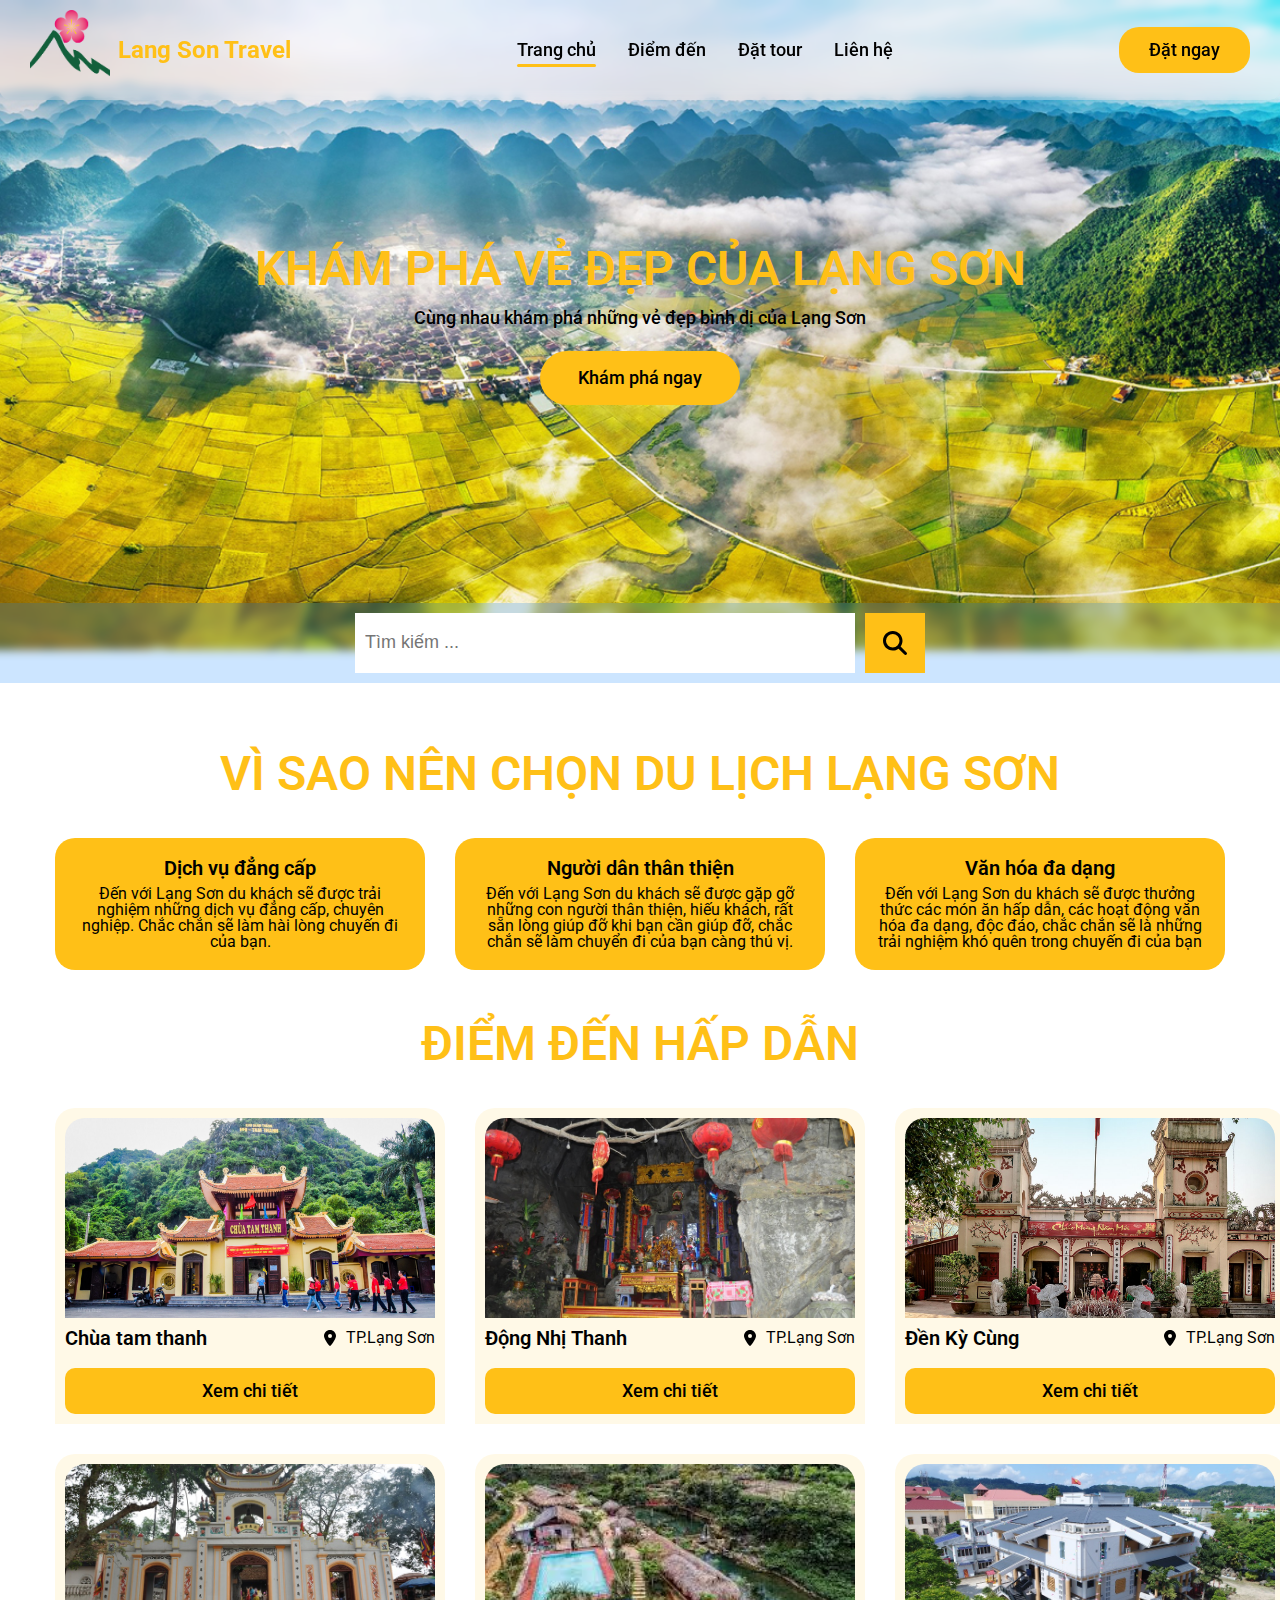
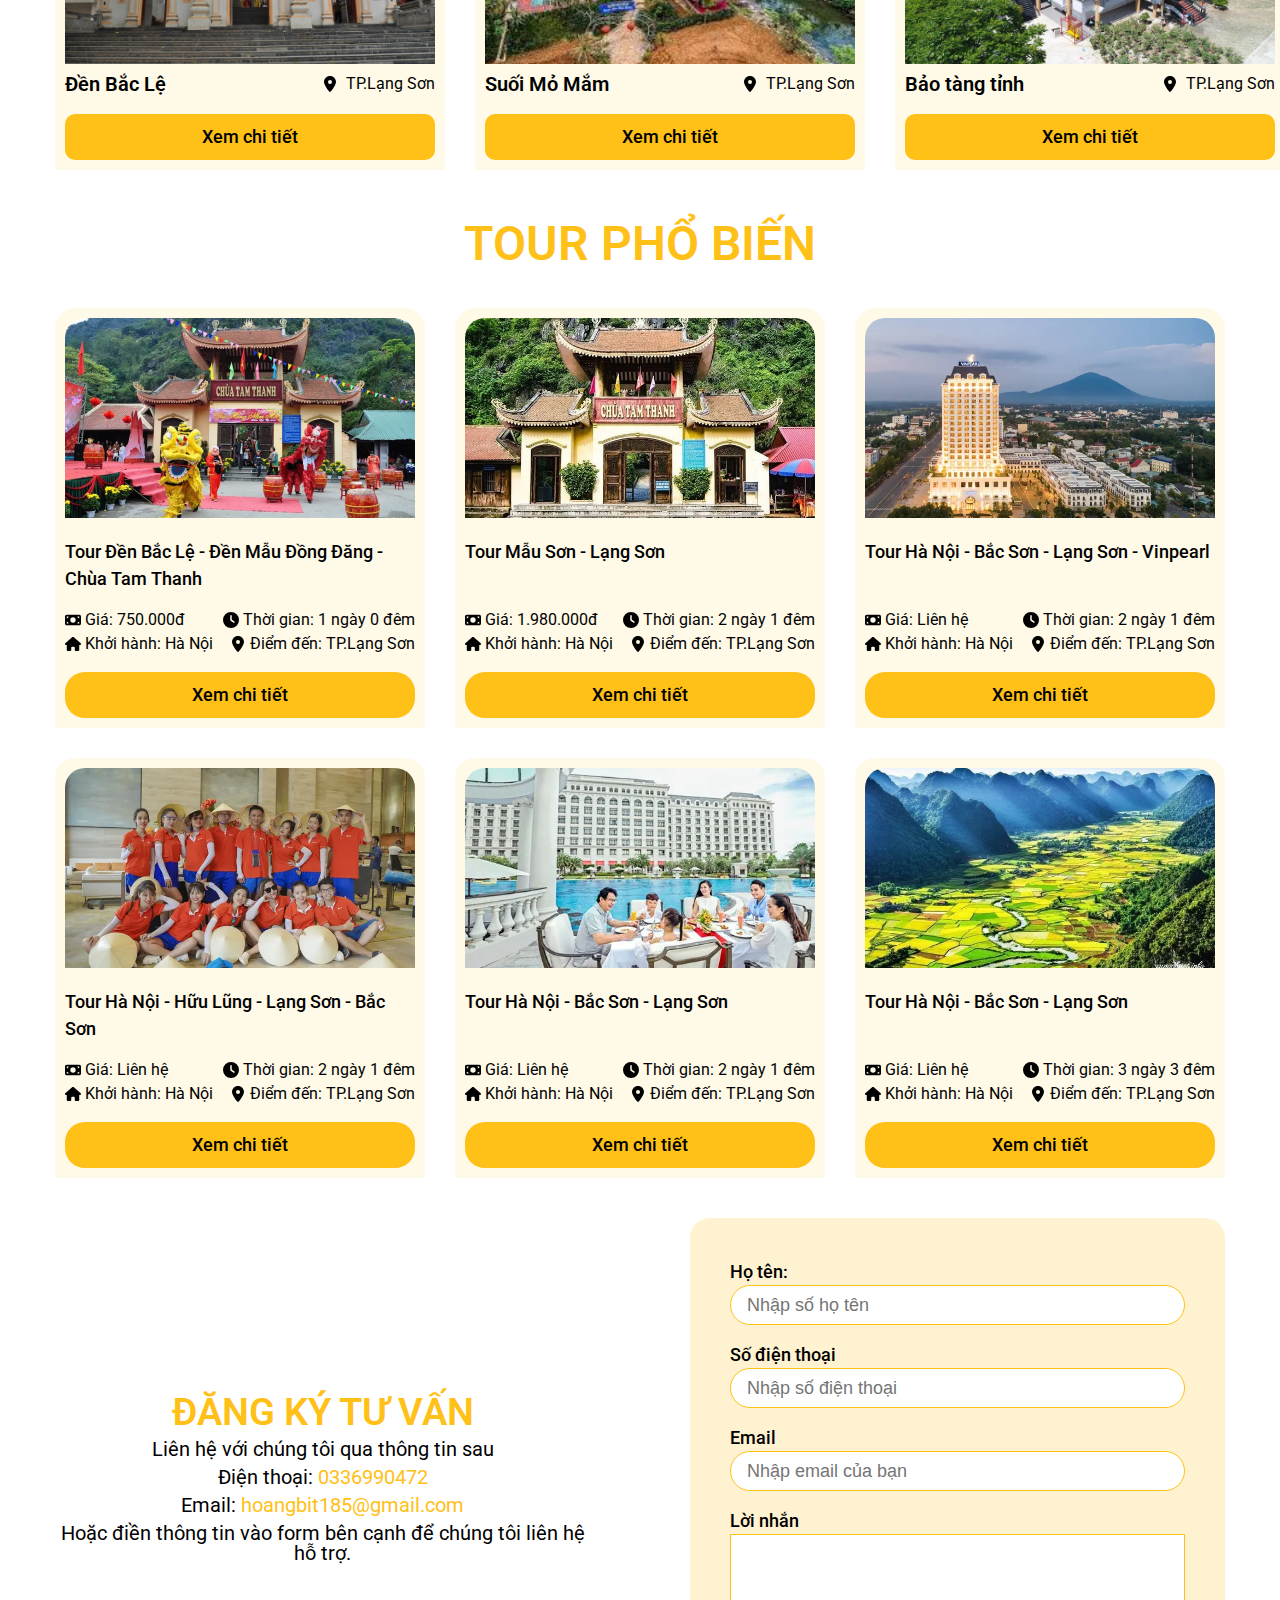
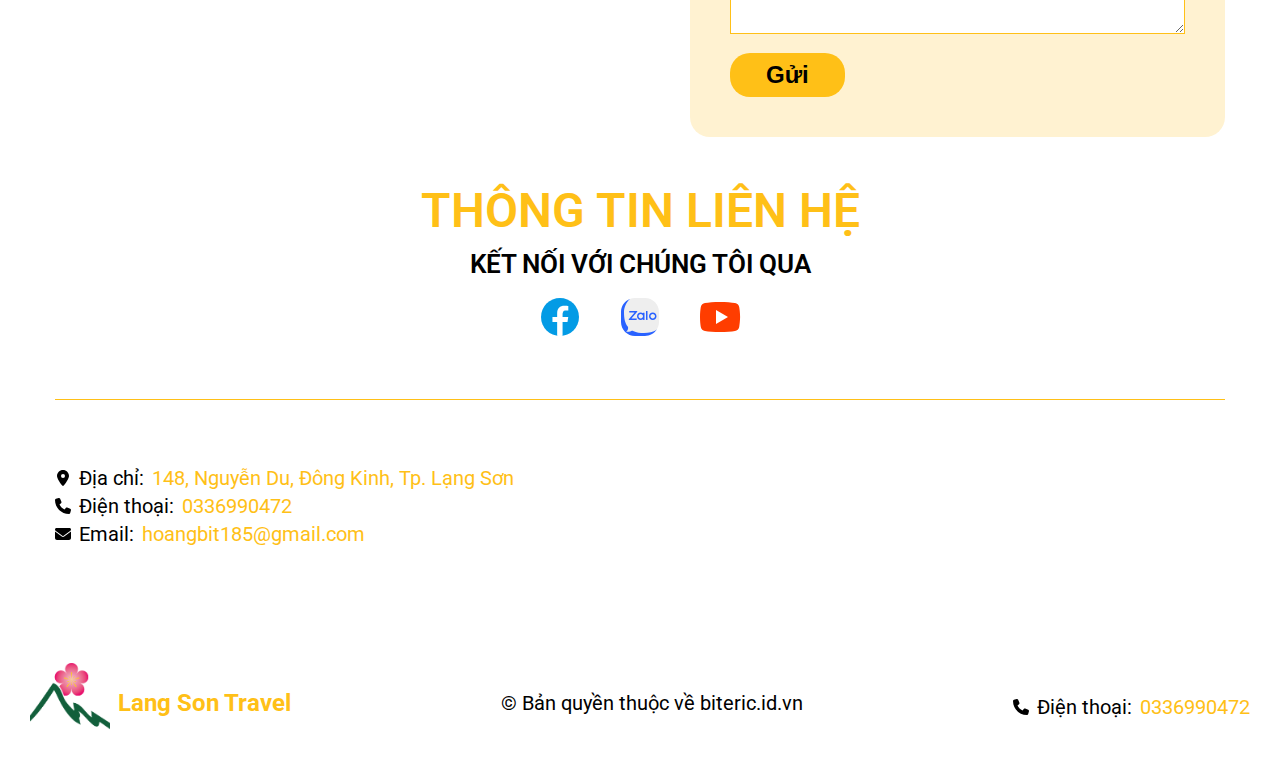
==== index.html @ 43f2252f "xong trang chu" ====
<!DOCTYPE html>
<html lang="en">
    <head>
        <meta charset="UTF-8" />
        <meta name="viewport" content="width=device-width, initial-scale=1.0" />
        <title>Lạng Sơn Travel</title>
        <!-- Fonts -->
        <link rel="preconnect" href="https://fonts.googleapis.com" />
        <link rel="preconnect" href="https://fonts.gstatic.com" crossorigin />
        <link
            href="https://fonts.googleapis.com/css2?family=Roboto:ital,wght@0,100..900;1,100..900&display=swap"
            rel="stylesheet"
        />
        <!-- Font Awesome -->
        <link
            rel="stylesheet"
            href="https://cdnjs.cloudflare.com/ajax/libs/font-awesome/6.7.2/css/all.min.css"
            integrity="sha512-Evv84Mr4kqVGRNSgIGL/F/aIDqQb7xQ2vcrdIwxfjThSH8CSR7PBEakCr51Ck+w+/U6swU2Im1vVX0SVk9ABhg=="
            crossorigin="anonymous"
            referrerpolicy="no-referrer"
        />
        <!-- CSS -->
        <link rel="stylesheet" href="./assets/css/reset.css" />
        <link rel="stylesheet" href="./assets/css/style.css" />
    </head>
    <body>
        <!-- Header -->
        <header class="header">
            <div class="header__inner">
                <!-- Logo -->
                <a href="">
                    <div class="logo">
                        <div class="logo__img-wrap">
                            <img
                                src="./assets/img/logo.png"
                                alt=""
                                class="logo__img"
                            />
                        </div>
                        <h2 class="logo__title">Lang Son Travel</h2>
                    </div>
                </a>
                <!-- Navbar -->
                <nav class="navbar">
                    <ul class="navbar__list">
                        <li class="navbar__item">
                            <a
                                href="#hero"
                                class="navbar__link navbar__link--active"
                            >
                                Trang chủ
                            </a>
                        </li>
                        <li class="navbar__item">
                            <a href="#place" class="navbar__link">Điểm đến</a>
                        </li>
                        <li class="navbar__item">
                            <a href="#tour" class="navbar__link">Đặt tour</a>
                        </li>
                        <li class="navbar__item">
                            <a href="#contact" class="navbar__link">Liên hệ</a>
                        </li>
                    </ul>
                </nav>
                <!-- CTA -->
                <div class="header__cta">
                    <a href="#!" class="btn header__cta-btn">Đặt ngay</a>
                </div>
            </div>
        </header>
        <main class="main">
            <!-- Hero -->
            <section class="hero" id="hero">
                <div class="hero__content">
                    <h2 class="hero__title">Khám phá vẻ đẹp của Lạng Sơn</h2>
                    <p class="hero__desc">
                        Cùng nhau khám phá những vẻ đẹp bình dị của Lạng Sơn
                    </p>
                    <a href="#!" class="btn hero__btn">Khám phá ngay</a>
                </div>
                <div class="search__wrap">
                    <div class="search__input-wrap">
                        <input
                            type="text"
                            name=""
                            id=""
                            class="search__input"
                            placeholder="Tìm kiếm ..."
                        />
                    </div>
                    <button class="btn search__btn">
                        <img
                            src="./assets/icon/search.svg"
                            alt=""
                            class="search__btn-icon"
                        />
                    </button>
                </div>
            </section>
            <!-- Branch -->
            <section class="branch">
                <div class="container">
                    <div class="branch__inner">
                        <h2 class="branch__title">
                            Vì sao nên chọn du lịch Lạng Sơn
                        </h2>
                        <div class="branch__list">
                            <div class="branch__item">
                                <h3 class="branch__item-title">
                                    Dịch vụ đẳng cấp
                                </h3>
                                <p class="branch__item-desc">
                                    Đến với Lạng Sơn du khách sẽ được trải
                                    nghiệm những dịch vụ đẳng cấp, chuyên
                                    nghiệp. Chắc chắn sẽ làm hài lòng chuyến đi
                                    của bạn.
                                </p>
                            </div>
                            <div class="branch__item">
                                <h3 class="branch__item-title">
                                    Người dân thân thiện
                                </h3>
                                <p class="branch__item-desc">
                                    Đến với Lạng Sơn du khách sẽ được gặp gỡ
                                    những con người thân thiện, hiếu khách, rất
                                    sẵn lòng giúp đỡ khi bạn cần giúp đỡ, chắc
                                    chắn sẽ làm chuyển đi của bạn càng thú vị.
                                </p>
                            </div>
                            <div class="branch__item">
                                <h3 class="branch__item-title">
                                    Văn hóa đa dạng
                                </h3>
                                <p class="branch__item-desc">
                                    Đến với Lạng Sơn du khách sẽ được thưởng
                                    thức các món ăn hấp dẫn, các hoạt động văn
                                    hóa đa dạng, độc đáo, chắc chắn sẽ là những
                                    trải nghiệm khó quên trong chuyến đi của bạn
                                </p>
                            </div>
                        </div>
                    </div>
                </div>
            </section>
            <!-- Place -->
            <div class="place" id="place">
                <div class="container">
                    <div class="place__inner">
                        <h2 class="place__title">Điểm đến hấp dẫn</h2>
                        <div class="place__list">
                            <!-- Item 1 -->
                            <div class="place__item">
                                <a href="#!">
                                    <div class="place__item-img-wrap">
                                        <img
                                            src="./assets/img/chuatamthanh.jpg"
                                            alt=""
                                            class="place__item-img"
                                        />
                                    </div>
                                </a>
                                <div class="place__item-info">
                                    <a href="#!">
                                        <h3 class="place__item-title">
                                            Chùa tam thanh
                                        </h3>
                                    </a>
                                    <p class="place__item-address">
                                        <img
                                            src="./assets/icon/location.svg"
                                            alt=""
                                            class="place__item-icon"
                                        />
                                        TP.Lạng Sơn
                                    </p>
                                </div>
                                <a href="#!" class="btn place__item-btn">
                                    Xem chi tiết
                                </a>
                            </div>
                            <!-- Item 2 -->
                            <div class="place__item">
                                <a href="#!">
                                    <div class="place__item-img-wrap">
                                        <img
                                            src="./assets/img/place-2.jpg"
                                            alt=""
                                            class="place__item-img"
                                        />
                                    </div>
                                </a>
                                <div class="place__item-info">
                                    <a href="#!">
                                        <h3 class="place__item-title">
                                            Động Nhị Thanh
                                        </h3>
                                    </a>
                                    <p class="place__item-address">
                                        <img
                                            src="./assets/icon/location.svg"
                                            alt=""
                                            class="place__item-icon"
                                        />
                                        TP.Lạng Sơn
                                    </p>
                                </div>
                                <a href="#!" class="btn place__item-btn">
                                    Xem chi tiết
                                </a>
                            </div>
                            <!-- Item 3 -->
                            <div class="place__item">
                                <a href="#!">
                                    <div class="place__item-img-wrap">
                                        <img
                                            src="./assets/img/place-3.jpg"
                                            alt=""
                                            class="place__item-img"
                                        />
                                    </div>
                                </a>
                                <div class="place__item-info">
                                    <a href="#!">
                                        <h3 class="place__item-title">
                                            Đền Kỳ Cùng
                                        </h3>
                                    </a>
                                    <p class="place__item-address">
                                        <img
                                            src="./assets/icon/location.svg"
                                            alt=""
                                            class="place__item-icon"
                                        />
                                        TP.Lạng Sơn
                                    </p>
                                </div>
                                <a href="#!" class="btn place__item-btn">
                                    Xem chi tiết
                                </a>
                            </div>
                            <!-- Item 4 -->
                            <div class="place__item">
                                <a href="#!">
                                    <div class="place__item-img-wrap">
                                        <img
                                            src="./assets/img/place-4.jpg"
                                            alt=""
                                            class="place__item-img"
                                        />
                                    </div>
                                </a>
                                <div class="place__item-info">
                                    <a href="#!">
                                        <h3 class="place__item-title">
                                            Đền Bắc Lệ
                                        </h3>
                                    </a>
                                    <p class="place__item-address">
                                        <img
                                            src="./assets/icon/location.svg"
                                            alt=""
                                            class="place__item-icon"
                                        />
                                        TP.Lạng Sơn
                                    </p>
                                </div>
                                <a href="#!" class="btn place__item-btn">
                                    Xem chi tiết
                                </a>
                            </div>
                            <!-- Item 5 -->
                            <div class="place__item">
                                <a href="#!">
                                    <div class="place__item-img-wrap">
                                        <img
                                            src="./assets/img/place-5.jpg"
                                            alt=""
                                            class="place__item-img"
                                        />
                                    </div>
                                </a>
                                <div class="place__item-info">
                                    <a href="#!">
                                        <h3 class="place__item-title">
                                            Suối Mỏ Mắm
                                        </h3>
                                    </a>
                                    <p class="place__item-address">
                                        <img
                                            src="./assets/icon/location.svg"
                                            alt=""
                                            class="place__item-icon"
                                        />
                                        TP.Lạng Sơn
                                    </p>
                                </div>
                                <a href="#!" class="btn place__item-btn">
                                    Xem chi tiết
                                </a>
                            </div>
                            <!-- Item 6 -->
                            <div class="place__item">
                                <a href="#!">
                                    <div class="place__item-img-wrap">
                                        <img
                                            src="./assets/img/place-6.jpg"
                                            alt=""
                                            class="place__item-img"
                                        />
                                    </div>
                                </a>
                                <div class="place__item-info">
                                    <a href="#!">
                                        <h3 class="place__item-title">
                                            Bảo tàng tỉnh
                                        </h3>
                                    </a>
                                    <p class="place__item-address">
                                        <img
                                            src="./assets/icon/location.svg"
                                            alt=""
                                            class="place__item-icon"
                                        />
                                        TP.Lạng Sơn
                                    </p>
                                </div>
                                <a href="#!" class="btn place__item-btn">
                                    Xem chi tiết
                                </a>
                            </div>
                        </div>
                    </div>
                </div>
            </div>
            <!-- Tour -->
            <div class="tour" id="tour">
                <div class="container">
                    <div class="tour__inner">
                        <h2 class="tour__title">Tour phổ biến</h2>
                        <div class="tour__list">
                            <!-- Item 1 -->
                            <div class="tour__item">
                                <a href="#!">
                                    <div class="tour__item-img-wrap">
                                        <img
                                            src="./assets/img/tour-1.webp"
                                            alt=""
                                            class="tour__item-img"
                                        />
                                        <a href="#!" class="tour__item-cta">
                                            Đặt tour
                                        </a>
                                    </div>
                                </a>
                                <a href="#!">
                                    <h3 class="tour__item-name">
                                        Tour Đền Bắc Lệ - Đền Mẫu Đồng Đăng -
                                        Chùa Tam Thanh
                                    </h3>
                                </a>
                                <div class="tour__item-info">
                                    <div class="tour__item-row">
                                        <p class="tour__item-data">
                                            <img
                                                src="./assets/icon/money.svg"
                                                alt=""
                                                class="tour__item-icon"
                                            />
                                            Giá: 750.000đ
                                        </p>
                                        <p class="tour__item-data">
                                            <img
                                                src="./assets/icon/time.svg"
                                                alt=""
                                                class="tour__item-icon"
                                            />
                                            Thời gian: 1 ngày 0 đêm
                                        </p>
                                    </div>
                                    <div class="tour__item-row">
                                        <p class="tour__item-data">
                                            <img
                                                src="./assets/icon/home.svg"
                                                alt=""
                                                class="tour__item-icon"
                                            />
                                            Khởi hành: Hà Nội
                                        </p>
                                        <p class="tour__item-data">
                                            <img
                                                src="./assets/icon/location.svg"
                                                alt=""
                                                class="tour__item-icon"
                                            />
                                            Điểm đến: TP.Lạng Sơn
                                        </p>
                                    </div>
                                </div>
                                <a href="#!" class="btn tour__item-btn">
                                    Xem chi tiết
                                </a>
                            </div>
                            <!-- Item 2 -->
                            <div class="tour__item">
                                <a href="#!">
                                    <div class="tour__item-img-wrap">
                                        <img
                                            src="./assets/img/tour-2.webp"
                                            alt=""
                                            class="tour__item-img"
                                        />
                                        <a href="#!" class="tour__item-cta">
                                            Đặt tour
                                        </a>
                                    </div>
                                </a>
                                <a href="#!">
                                    <h3 class="tour__item-name">
                                        Tour Mẫu Sơn - Lạng Sơn
                                    </h3>
                                </a>
                                <div class="tour__item-info">
                                    <div class="tour__item-row">
                                        <p class="tour__item-data">
                                            <img
                                                src="./assets/icon/money.svg"
                                                alt=""
                                                class="tour__item-icon"
                                            />
                                            Giá: 1.980.000đ
                                        </p>
                                        <p class="tour__item-data">
                                            <img
                                                src="./assets/icon/time.svg"
                                                alt=""
                                                class="tour__item-icon"
                                            />
                                            Thời gian: 2 ngày 1 đêm
                                        </p>
                                    </div>
                                    <div class="tour__item-row">
                                        <p class="tour__item-data">
                                            <img
                                                src="./assets/icon/home.svg"
                                                alt=""
                                                class="tour__item-icon"
                                            />
                                            Khởi hành: Hà Nội
                                        </p>
                                        <p class="tour__item-data">
                                            <img
                                                src="./assets/icon/location.svg"
                                                alt=""
                                                class="tour__item-icon"
                                            />
                                            Điểm đến: TP.Lạng Sơn
                                        </p>
                                    </div>
                                </div>
                                <a href="#!" class="btn tour__item-btn">
                                    Xem chi tiết
                                </a>
                            </div>
                            <!-- Item 3 -->
                            <div class="tour__item">
                                <a href="#!">
                                    <div class="tour__item-img-wrap">
                                        <img
                                            src="./assets/img/tour-3.webp"
                                            alt=""
                                            class="tour__item-img"
                                        />
                                        <a href="#!" class="tour__item-cta">
                                            Đặt tour
                                        </a>
                                    </div>
                                </a>
                                <a href="#!">
                                    <h3 class="tour__item-name">
                                        Tour Hà Nội - Bắc Sơn - Lạng Sơn -
                                        Vinpearl
                                    </h3>
                                </a>
                                <div class="tour__item-info">
                                    <div class="tour__item-row">
                                        <p class="tour__item-data">
                                            <img
                                                src="./assets/icon/money.svg"
                                                alt=""
                                                class="tour__item-icon"
                                            />
                                            Giá: Liên hệ
                                        </p>
                                        <p class="tour__item-data">
                                            <img
                                                src="./assets/icon/time.svg"
                                                alt=""
                                                class="tour__item-icon"
                                            />
                                            Thời gian: 2 ngày 1 đêm
                                        </p>
                                    </div>
                                    <div class="tour__item-row">
                                        <p class="tour__item-data">
                                            <img
                                                src="./assets/icon/home.svg"
                                                alt=""
                                                class="tour__item-icon"
                                            />
                                            Khởi hành: Hà Nội
                                        </p>
                                        <p class="tour__item-data">
                                            <img
                                                src="./assets/icon/location.svg"
                                                alt=""
                                                class="tour__item-icon"
                                            />
                                            Điểm đến: TP.Lạng Sơn
                                        </p>
                                    </div>
                                </div>
                                <a href="#!" class="btn tour__item-btn">
                                    Xem chi tiết
                                </a>
                            </div>
                            <!-- Item 4 -->
                            <div class="tour__item">
                                <a href="#!">
                                    <div class="tour__item-img-wrap">
                                        <img
                                            src="./assets/img/tour-4.webp"
                                            alt=""
                                            class="tour__item-img"
                                        />
                                        <a href="#!" class="tour__item-cta">
                                            Đặt tour
                                        </a>
                                    </div>
                                </a>
                                <a href="#!">
                                    <h3 class="tour__item-name">
                                        Tour Hà Nội - Hữu Lũng - Lạng Sơn - Bắc
                                        Sơn
                                    </h3>
                                </a>
                                <div class="tour__item-info">
                                    <div class="tour__item-row">
                                        <p class="tour__item-data">
                                            <img
                                                src="./assets/icon/money.svg"
                                                alt=""
                                                class="tour__item-icon"
                                            />
                                            Giá: Liên hệ
                                        </p>
                                        <p class="tour__item-data">
                                            <img
                                                src="./assets/icon/time.svg"
                                                alt=""
                                                class="tour__item-icon"
                                            />
                                            Thời gian: 2 ngày 1 đêm
                                        </p>
                                    </div>
                                    <div class="tour__item-row">
                                        <p class="tour__item-data">
                                            <img
                                                src="./assets/icon/home.svg"
                                                alt=""
                                                class="tour__item-icon"
                                            />
                                            Khởi hành: Hà Nội
                                        </p>
                                        <p class="tour__item-data">
                                            <img
                                                src="./assets/icon/location.svg"
                                                alt=""
                                                class="tour__item-icon"
                                            />
                                            Điểm đến: TP.Lạng Sơn
                                        </p>
                                    </div>
                                </div>
                                <a href="#!" class="btn tour__item-btn">
                                    Xem chi tiết
                                </a>
                            </div>
                            <!-- Item 5 -->
                            <div class="tour__item">
                                <a href="#!">
                                    <div class="tour__item-img-wrap">
                                        <img
                                            src="./assets/img/tour-5.webp"
                                            alt=""
                                            class="tour__item-img"
                                        />
                                        <a href="#!" class="tour__item-cta">
                                            Đặt tour
                                        </a>
                                    </div>
                                </a>
                                <a href="#!">
                                    <h3 class="tour__item-name">
                                        Tour Hà Nội - Bắc Sơn - Lạng Sơn
                                    </h3>
                                </a>
                                <div class="tour__item-info">
                                    <div class="tour__item-row">
                                        <p class="tour__item-data">
                                            <img
                                                src="./assets/icon/money.svg"
                                                alt=""
                                                class="tour__item-icon"
                                            />
                                            Giá: Liên hệ
                                        </p>
                                        <p class="tour__item-data">
                                            <img
                                                src="./assets/icon/time.svg"
                                                alt=""
                                                class="tour__item-icon"
                                            />
                                            Thời gian: 2 ngày 1 đêm
                                        </p>
                                    </div>
                                    <div class="tour__item-row">
                                        <p class="tour__item-data">
                                            <img
                                                src="./assets/icon/home.svg"
                                                alt=""
                                                class="tour__item-icon"
                                            />
                                            Khởi hành: Hà Nội
                                        </p>
                                        <p class="tour__item-data">
                                            <img
                                                src="./assets/icon/location.svg"
                                                alt=""
                                                class="tour__item-icon"
                                            />
                                            Điểm đến: TP.Lạng Sơn
                                        </p>
                                    </div>
                                </div>
                                <a href="#!" class="btn tour__item-btn">
                                    Xem chi tiết
                                </a>
                            </div>
                            <!-- Item 6 -->
                            <div class="tour__item">
                                <a href="#!">
                                    <div class="tour__item-img-wrap">
                                        <img
                                            src="./assets/img/tour-6.webp"
                                            alt=""
                                            class="tour__item-img"
                                        />
                                        <a href="#!" class="tour__item-cta">
                                            Đặt tour
                                        </a>
                                    </div>
                                </a>
                                <a href="#!">
                                    <h3 class="tour__item-name">
                                        Tour Hà Nội - Bắc Sơn - Lạng Sơn
                                    </h3>
                                </a>
                                <div class="tour__item-info">
                                    <div class="tour__item-row">
                                        <p class="tour__item-data">
                                            <img
                                                src="./assets/icon/money.svg"
                                                alt=""
                                                class="tour__item-icon"
                                            />
                                            Giá: Liên hệ
                                        </p>
                                        <p class="tour__item-data">
                                            <img
                                                src="./assets/icon/time.svg"
                                                alt=""
                                                class="tour__item-icon"
                                            />
                                            Thời gian: 3 ngày 3 đêm
                                        </p>
                                    </div>
                                    <div class="tour__item-row">
                                        <p class="tour__item-data">
                                            <img
                                                src="./assets/icon/home.svg"
                                                alt=""
                                                class="tour__item-icon"
                                            />
                                            Khởi hành: Hà Nội
                                        </p>
                                        <p class="tour__item-data">
                                            <img
                                                src="./assets/icon/location.svg"
                                                alt=""
                                                class="tour__item-icon"
                                            />
                                            Điểm đến: TP.Lạng Sơn
                                        </p>
                                    </div>
                                </div>
                                <a href="#!" class="btn tour__item-btn"
                                    >Xem chi tiết
                                </a>
                            </div>
                        </div>
                        <div class="tour__contact">
                            <div class="tour__contact-left">
                                <h3 class="tour__contact-title">
                                    Đăng ký tư vấn
                                </h3>
                                <p class="tour__contact-desc">
                                    Liên hệ với chúng tôi qua thông tin sau
                                </p>
                                <div>
                                    <p class="tour__contact-data">
                                        Điện thoại:
                                        <a href="tel:+0336990472">0336990472</a>
                                    </p>
                                    <p class="tour__contact-data">
                                        Email:
                                        <a
                                            href="mailto:hoangbit185@gmail.com"
                                            class=""
                                        >
                                            hoangbit185@gmail.com
                                        </a>
                                    </p>
                                </div>
                                <p class="tour__contact-desc">
                                    Hoặc điền thông tin vào form bên cạnh để
                                    chúng tôi liên hệ hỗ trợ.
                                </p>
                            </div>
                            <div class="tour__contact-right">
                                <form action="" class="form">
                                    <div class="form__group">
                                        <label for="name" class="form__label">
                                            Họ tên:
                                        </label>
                                        <div class="form__input-wrap">
                                            <input
                                                type="text"
                                                name="Name"
                                                id="name"
                                                class="form__input"
                                                placeholder="Nhập số họ tên"
                                                required
                                            />
                                        </div>
                                    </div>
                                    <div class="form__group">
                                        <label for="number" class="form__label">
                                            Số điện thoại
                                        </label>
                                        <div class="form__input-wrap">
                                            <input
                                                type="text"
                                                name="Phone"
                                                id="number"
                                                class="form__input"
                                                placeholder="Nhập số điện thoại"
                                                required
                                            />
                                        </div>
                                    </div>
                                    <div class="form__group">
                                        <label for="email" class="form__label">
                                            Email
                                        </label>
                                        <div class="form__input-wrap">
                                            <input
                                                type="email"
                                                name="Email"
                                                id="email"
                                                class="form__input"
                                                placeholder="Nhập email của bạn"
                                                required
                                            />
                                        </div>
                                    </div>
                                    <div class="form__group">
                                        <label for="text" class="form__label">
                                            Lời nhắn
                                        </label>
                                        <textarea
                                            name=""
                                            id="text"
                                            class=""
                                        ></textarea>
                                    </div>
                                    <button class="form__submit">Gửi</button>
                                </form>
                            </div>
                        </div>
                    </div>
                </div>
            </div>
            <!-- Contact -->
            <section class="contact" id="contact">
                <div class="container">
                    <div class="contact__inner">
                        <h2 class="contact__title">Thông tin liên hệ</h2>
                        <div class="socials">
                            <h3 class="socials__title">
                                Kết nối với chúng tôi qua
                            </h3>
                            <div class="socials__list">
                                <a href="#!">
                                    <div class="socials__item">
                                        <img
                                            src="./assets/icon/facebook.svg"
                                            alt=""
                                        />
                                    </div>
                                </a>
                                <a href="#!">
                                    <div class="socials__item">
                                        <img
                                            src="./assets/icon/zalo.svg"
                                            alt=""
                                        />
                                    </div>
                                </a>
                                <a href="#!">
                                    <div class="socials__item">
                                        <img
                                            src="./assets/icon/ytb.svg"
                                            alt=""
                                        />
                                    </div>
                                </a>
                            </div>
                        </div>
                        <div class="contact__wrap">
                            <div class="contact__left">
                                <p class="tour__contact-data contact__desc">
                                    <img
                                        src="./assets/icon/location.svg"
                                        alt=""
                                        class="contact__icon"
                                    />
                                    Địa chỉ:
                                    <span>
                                        148, Nguyễn Du, Đông Kinh, Tp. Lạng Sơn
                                    </span>
                                </p>
                                <p class="tour__contact-data contact__desc">
                                    <img
                                        src="./assets/icon/phone.svg"
                                        alt=""
                                        class="contact__icon"
                                    />
                                    Điện thoại:
                                    <a href="tel:+0336990472">0336990472</a>
                                </p>
                                <p class="tour__contact-data contact__desc">
                                    <img
                                        src="./assets/icon/email.svg"
                                        alt=""
                                        class="contact__icon"
                                    />
                                    Email:
                                    <a
                                        href="mailto:hoangbit185@gmail.com"
                                        class=""
                                    >
                                        hoangbit185@gmail.com
                                    </a>
                                </p>
                            </div>
                            <div class="contact__right">
                                <iframe
                                    src="https://www.google.com/maps/embed?pb=!1m14!1m8!1m3!1d837.8549651933228!2d106.76043800036899!3d21.840576853558748!3m2!1i1024!2i768!4f13.1!3m3!1m2!1s0x36b54d3c119def29%3A0xe99abab1700f1a14!2zVHLGsOG7nW5nIENhbyDEkeG6s25nIFPGsCBwaOG6oW0gTOG6oW5nIFPGoW4gQ8ahIFPhu58gMg!5e1!3m2!1svi!2s!4v1740754535679!5m2!1svi!2s"
                                    width="600"
                                    height="450"
                                    style="border: 0"
                                    allowfullscreen=""
                                    loading="lazy"
                                    referrerpolicy="no-referrer-when-downgrade"
                                ></iframe>
                            </div>
                        </div>
                    </div>
                </div>
            </section>
        </main>
        <footer class="footer">
            <!-- Logo -->
            <a href="">
                <div class="logo">
                    <div class="logo__img-wrap">
                        <img
                            src="./assets/img/logo.png"
                            alt=""
                            class="logo__img"
                        />
                    </div>
                    <h2 class="logo__title">Lang Son Travel</h2>
                </div>
            </a>
            <p class="footer__desc">&copy; Bản quyền thuộc về biteric.id.vn</p>
            <p class="tour__contact-data contact__desc">
                <img
                    src="./assets/icon/phone.svg"
                    alt=""
                    class="contact__icon"
                />
                Điện thoại:
                <a href="tel:+0336990472">0336990472</a>
            </p>
        </footer>
        <!-- Modal -->
        <div class="modal" id="modal">
            <div class="modal__overlay"></div>
            <div class="modal__inner">
                <form action="" class="form">
                    <button class="modal__close">✖</button>
                    <div class="form__group">
                        <label for="name" class="form__label"> Họ tên: </label>
                        <div class="form__input-wrap">
                            <input
                                type="text"
                                name="Name"
                                id="name"
                                class="form__input"
                                placeholder="Nhập họ tên"
                                required
                            />
                        </div>
                    </div>
                    <div class="form__group">
                        <label for="email" class="form__label"> Email </label>
                        <div class="form__input-wrap">
                            <input
                                type="email"
                                name="Email"
                                id="email"
                                class="form__input"
                                placeholder="Nhập email của bạn"
                                required
                            />
                        </div>
                    </div>
                    <div class="form__group">
                        <label for="password" class="form__label">
                            Mật khẩu
                        </label>
                        <div class="form__input-wrap">
                            <input
                                type="password"
                                name="Password"
                                id="password"
                                class="form__input"
                                placeholder="Nhập mật khẩu"
                                required
                                minlength="6"
                            />
                        </div>
                    </div>
                    <div class="form__group">
                        <label for="password2" class="form__label">
                            Mật khẩu
                        </label>
                        <div class="form__input-wrap">
                            <input
                                type="password"
                                name="Password"
                                id="password2"
                                class="form__input"
                                placeholder="Nhập mật lại khẩu"
                                required
                                minlength="6"
                            />
                        </div>
                    </div>
                    <button class="form__submit modal__btn">Gửi</button>
                </form>
            </div>
        </div>
        <audio
            class="audio"
            src="./assets/audio/Về Lạng Sơn - Sèn Hoàng Mỹ Lam   Có ai về xứ Lạng cùng em không (1).m4a"
        ></audio>
        <script src="./assets/js/main.js"></script>
    </body>
</html>
---- assets/css/style.css ----
:root {
    --main-color: #ffc017;
}

* {
    margin: 0;
    padding: 0;
    box-sizing: border-box;
}

html {
    font-size: 62.5%;
    scroll-behavior: smooth;
}

body {
    font-size: 1.6rem;
    font-family: "Roboto", sans-serif;
}

.container {
    width: 1170px;
    max-width: 100%;
    margin: 0 auto;
}

.btn {
    display: flex;
    align-items: center;
    justify-content: center;
    padding: 14px 30px;
    font-size: 1.8rem;
    font-weight: 500;
    background-color: var(--main-color);
    transition: all 0.3s ease-out;
}

.btn:hover {
    opacity: 0.9;
}

.header {
    position: fixed;
    width: 100%;
    z-index: 99;
}

.header__inner {
    display: flex;
    align-items: center;
    justify-content: space-between;
    padding: 10px 30px;
    /* background-color: #007bff; */
    background: rgba(255, 255, 255, 0.1);
    backdrop-filter: blur(5px);
    border-bottom-left-radius: 10px;
    border-bottom-right-radius: 10px;
}

.logo {
    display: flex;
    gap: 8px;
    align-items: center;
}

.logo__img-wrap {
    width: 80px;
    height: 80px;
    border-radius: 50%;
}

.logo__img {
    width: 100%;
    height: 100%;
    object-fit: cover;
}

.logo__title {
    color: var(--main-color);
    font-weight: 700;
    font-size: 2.4rem;
}

.navbar__list {
    display: flex;
    align-items: center;
}

.navbar__item {
    padding: 0 16px;
}

.navbar__link {
    position: relative;
    display: flex;
    padding: 8px 0;
    font-size: 1.8rem;
    font-weight: 500;
}

.navbar__link::after,
.navbar__link--active::after {
    content: "";
    position: absolute;
    left: 0;
    bottom: 0;
    width: 0%;
    height: 3px;
    border-radius: 20px;
    background-color: var(--main-color);
    opacity: 0;
    visibility: hidden;
    transition: all 0.3s ease-in-out;
}

.navbar__link:hover::after {
    width: 100%;
    opacity: 1;
    visibility: visible;
}

.navbar__link--active::after {
    width: 100%;
    opacity: 1;
    visibility: visible;
}

.header__cta-btn {
    border-radius: 20px;
}

.hero {
    position: relative;
    width: 100%;
    height: 650px;
    background-repeat: no-repeat;
    background-size: cover;
    background-image: url("../img/banner.png");
}

.hero__content {
    position: absolute;
    top: 50%;
    left: 50%;
    transform: translate(-50%, -50%);
    text-align: center;
}

.hero__title {
    width: 780px;
    font-weight: 600;
    font-size: 4.8rem;
    color: var(--main-color);
    text-transform: uppercase;
}

.hero__desc {
    margin-top: 16px;
    font-size: 1.8rem;
    font-weight: 500;
}

.hero__btn {
    margin: 0 auto;
    padding: 18px 0;
    max-width: 200px;
    margin-top: 24px;
    border-radius: 30px;
}

.search__wrap {
    display: flex;
    gap: 10px;
    justify-content: center;
    width: 100%;
    padding: 10px 24px;
    position: absolute;
    bottom: -5%;
    left: 50%;
    transform: translateX(-50%);
    display: flex;
    /* background: rgba(255, 255, 255, 0.1); */
    /* background-color: #ffc017; */
    background-color: rgba(0, 123, 255, 0.2);
    backdrop-filter: blur(5px);
}

.search__input-wrap {
    width: 500px;
    height: 60px;
    overflow: hidden;
}

.search__input {
    padding: 20px 10px;
    width: 100%;
    height: 100%;
    outline: none;
    border: none;
    font-size: 1.8rem;
    font-weight: 500;
}

.search__btn {
    display: flex;
    align-items: center;
    justify-content: center;
    width: 60px;
    height: 60px;
    cursor: pointer;
}

.search__btn-icon {
    width: 24px;
    height: 24px;
}

.content {
    height: 500px;
}

.branch {
    margin-top: 100px;
}

.branch__title {
    color: var(--main-color);
    text-align: center;
    font-size: 4.8rem;
    font-weight: 600;
    text-transform: uppercase;
}

.branch__list {
    margin-top: 40px;
    display: flex;
    gap: 30px;
}

.branch__item {
    width: 100%;
    padding: 20px;
    text-align: center;
    border-radius: 20px;
    overflow: hidden;
    background-color: var(--main-color);
    transition: all 0.3s ease-in-out;
}

.branch__item:hover {
    transform: translateY(-5px);
    box-shadow: 0 5px 20px rgba(0, 0, 0, 0.2);
}

.branch__item-title {
    font-size: 2rem;
    font-weight: 600;
}

.branch__item-desc {
    margin-top: 8px;
}

.place {
    margin-top: 50px;
}

.place__title {
    color: var(--main-color);
    text-align: center;
    font-size: 4.8rem;
    font-weight: 600;
    text-transform: uppercase;
}

.place__list {
    margin-top: 40px;
    display: grid;
    gap: 30px;
    grid-template-columns: repeat(3, 1fr);
}

.place__item {
    padding: 10px;
    border-top-left-radius: 20px;
    border-top-right-radius: 20px;
    transition: all 0.3s ease-in-out;
    background-color: rgba(255, 192, 23, 0.1);
}

.place__item:hover {
    box-shadow: 5px 5px 20px rgba(0, 0, 0, 0.2);
}

.place__item-img-wrap {
    border-top-left-radius: 20px;
    border-top-right-radius: 20px;
    overflow: hidden;
    width: 370px;
    height: 200px;
}

.place__item-img {
    width: 100%;
    height: 100%;
    object-fit: cover;
    transition: all 0.3s ease-in-out;
}

.place__item-img:hover {
    transform: scale(1.1);
}

.place__item-info {
    margin-top: 10px;
    display: flex;
    align-items: center;
    justify-content: space-between;
}

.place__item-title {
    font-size: 2rem;
    font-weight: 600;
}

.place__item-address {
    display: flex;
    gap: 8px;
    align-items: center;
}

.place__item-icon {
    width: 16px;
    height: 16px;
    color: var(--main-color);
}

.place__item-btn {
    border-radius: 10px;
    margin-top: 20px;
}
/* Tour */
.tour {
    margin-top: 50px;
}

.tour__title {
    color: var(--main-color);
    text-align: center;
    font-size: 4.8rem;
    font-weight: 600;
    text-transform: uppercase;
}

.tour__list {
    margin-top: 40px;
    display: grid;
    gap: 30px;
    grid-template-columns: repeat(3, 1fr);
}

.tour__item {
    padding: 10px;
    width: 370px;
    border-top-left-radius: 20px;
    border-top-right-radius: 20px;
    transition: all 0.3s ease-in-out;
    background-color: rgba(255, 192, 23, 0.1);
}

.tour__item:hover {
    box-shadow: 5px 5px 20px rgba(0, 0, 0, 0.2);
}

.tour__item:hover .tour__item-name {
    color: #ffc017;
}

.tour__item-img-wrap {
    position: relative;
    border-top-left-radius: 20px;
    border-top-right-radius: 20px;
    overflow: hidden;
    height: 200px;
}

.tour__item-cta {
    padding: 20px;
    position: absolute;
    top: 50%;
    left: 50%;
    cursor: pointer;
    font-weight: 600;
    font-size: 1.8rem;
    opacity: 0;
    visibility: hidden;
    transition: all 0.3s ease-in-out;
    transform: translate(-50%, -50%);
    background-color: var(--main-color);
}

.tour__item-img-wrap:hover .tour__item-cta {
    opacity: 1;
    visibility: visible;
}

.tour__item-img {
    width: 100%;
    height: 100%;
    object-fit: cover;
}

.tour__item-name {
    margin-top: 20px;
    height: 54px;
    display: -webkit-box;
    -webkit-line-clamp: 2;
    -webkit-box-orient: vertical;
    overflow: hidden;
    line-height: 150%;
    font-size: 1.8rem;
    font-weight: 500;
    transition: all 0.3s ease-in-out;
}

.tour__item-info {
    margin-top: 20px;
}

.tour__item-row {
    display: flex;
    align-items: center;
    justify-content: space-between;
}

.tour__item-row + .tour__item-row {
    margin-top: 8px;
}

.tour__item-data {
    display: flex;
    gap: 4px;
    align-items: center;
}

.tour__item-icon {
    width: 16px;
    height: 16px;
}

.tour__item-btn {
    border-radius: 20px;
    margin-top: 20px;
}

.tour__contact {
    margin-top: 40px;
    display: flex;
    gap: 100px;
}

.tour__contact-left {
    flex: 1;
    text-align: center;
    display: flex;
    flex-direction: column;
    justify-content: center;
}

.tour__contact-title {
    color: var(--main-color);
    text-align: center;
    font-size: 3.8rem;
    font-weight: 600;
    text-transform: uppercase;
}

.tour__contact-desc,
.tour__contact-data {
    margin-top: 8px;
    font-size: 2rem;
}

.tour__contact-data a {
    color: var(--main-color);
}

.tour__contact-right {
    flex: 1;
}

/* Form */
.form {
    padding: 40px;
    border-radius: 20px;
    background-color: rgba(255, 192, 23, 0.2);
}

.form__group + .form__group {
    margin-top: 16px;
}

.form__label {
    display: block;
    font-size: 1.8rem;
    font-weight: 500;
    line-height: 150%;
}

.form__input-wrap {
    width: 100%;
    height: 40px;
    overflow: hidden;
    padding: 0 16px;
    border-radius: 30px;
    background-color: #fff;
    border: 1px solid var(--main-color);
}

.form__input {
    width: 100%;
    height: 100%;
    outline: none;
    border: none;
    font-weight: 500;
    font-size: 1.8rem;
}

.form__group textarea {
    padding: 8px;
    width: 100%;
    min-height: 100px;
    outline: none;
    font-size: 1.8rem;
    border: 1px solid var(--main-color);
}

.form__submit {
    margin-top: 16px;
    padding: 8px 36px;
    border-radius: 20px;
    font-size: 2.4rem;
    font-weight: 600;
    cursor: pointer;
    background-color: var(--main-color);
}

.tour__contact-data span {
    color: var(--main-color);
}

/* Contact */
.contact {
    margin-top: 50px;
}

.contact__title {
    color: var(--main-color);
    text-align: center;
    font-size: 4.8rem;
    font-weight: 600;
    text-transform: uppercase;
}

.contact__desc {
    display: flex;
    gap: 8px;
    align-items: center;
}

.contact__icon {
    width: 16px;
    height: 16px;
}

.socials__title {
    margin-top: 16px;
    text-align: center;
    font-size: 2.6rem;
    font-weight: 600;
    text-transform: uppercase;
}

.socials__list {
    margin-top: 8px;
    display: flex;
    gap: 16px;
    justify-content: center;
    padding-bottom: 50px;
    border-bottom: 1px solid var(--main-color);
}

.socials__item {
    width: 64px;
    height: 64px;
    display: flex;
    align-items: center;
    justify-content: center;
    border-radius: 8px;
    transition: all 0.3s linear;
}

.socials__item:hover {
    background-color: var(--main-color);
}

.contact__wrap {
    margin-top: 40px;
    display: flex;
    gap: 100px;
}

.contact__left {
    padding-top: 20px;
}

.contact__right {
    flex: 1;
}

.contact__right iframe {
    width: 100%;
    height: 200px;
}

/* Footer */
.footer {
    padding: 20px 30px;
    display: flex;
    align-items: center;
    justify-content: space-between;
}

.footer__desc {
    font-size: 2rem;
}

/* Modal */
.modal {
    position: fixed;
    inset: 0;
    opacity: 0;
    visibility: hidden;
    transition: all 0.3s ease-in-out;
}

.modal.show {
    opacity: 1;
    visibility: visible;
}

.modal__inner {
    position: absolute;
    top: 50%;
    left: 50%;
    transform: translate(-50%, -50%);
}

.modal__inner .form {
    margin-top: 50px;
    position: relative;
    background-color: rgba(255, 192, 23, 0.6);
}

.modal__close {
    position: absolute;
    top: 12px;
    right: 40px;
    width: 34px;
    height: 34px;
    font-size: 2rem;
    border-radius: 50%;
    cursor: pointer;
}

.modal__overlay {
    position: fixed;
    inset: 0;
    background-color: rgba(0, 0, 0, 0.1);
    display: none;
}

.modal__inner {
    position: absolute;
    top: 50%;
    left: 50%;
    transform: translate(-50%, -50%);
    z-index: 1;
}

.modal__btn {
    background-color: #d4ff17;
}
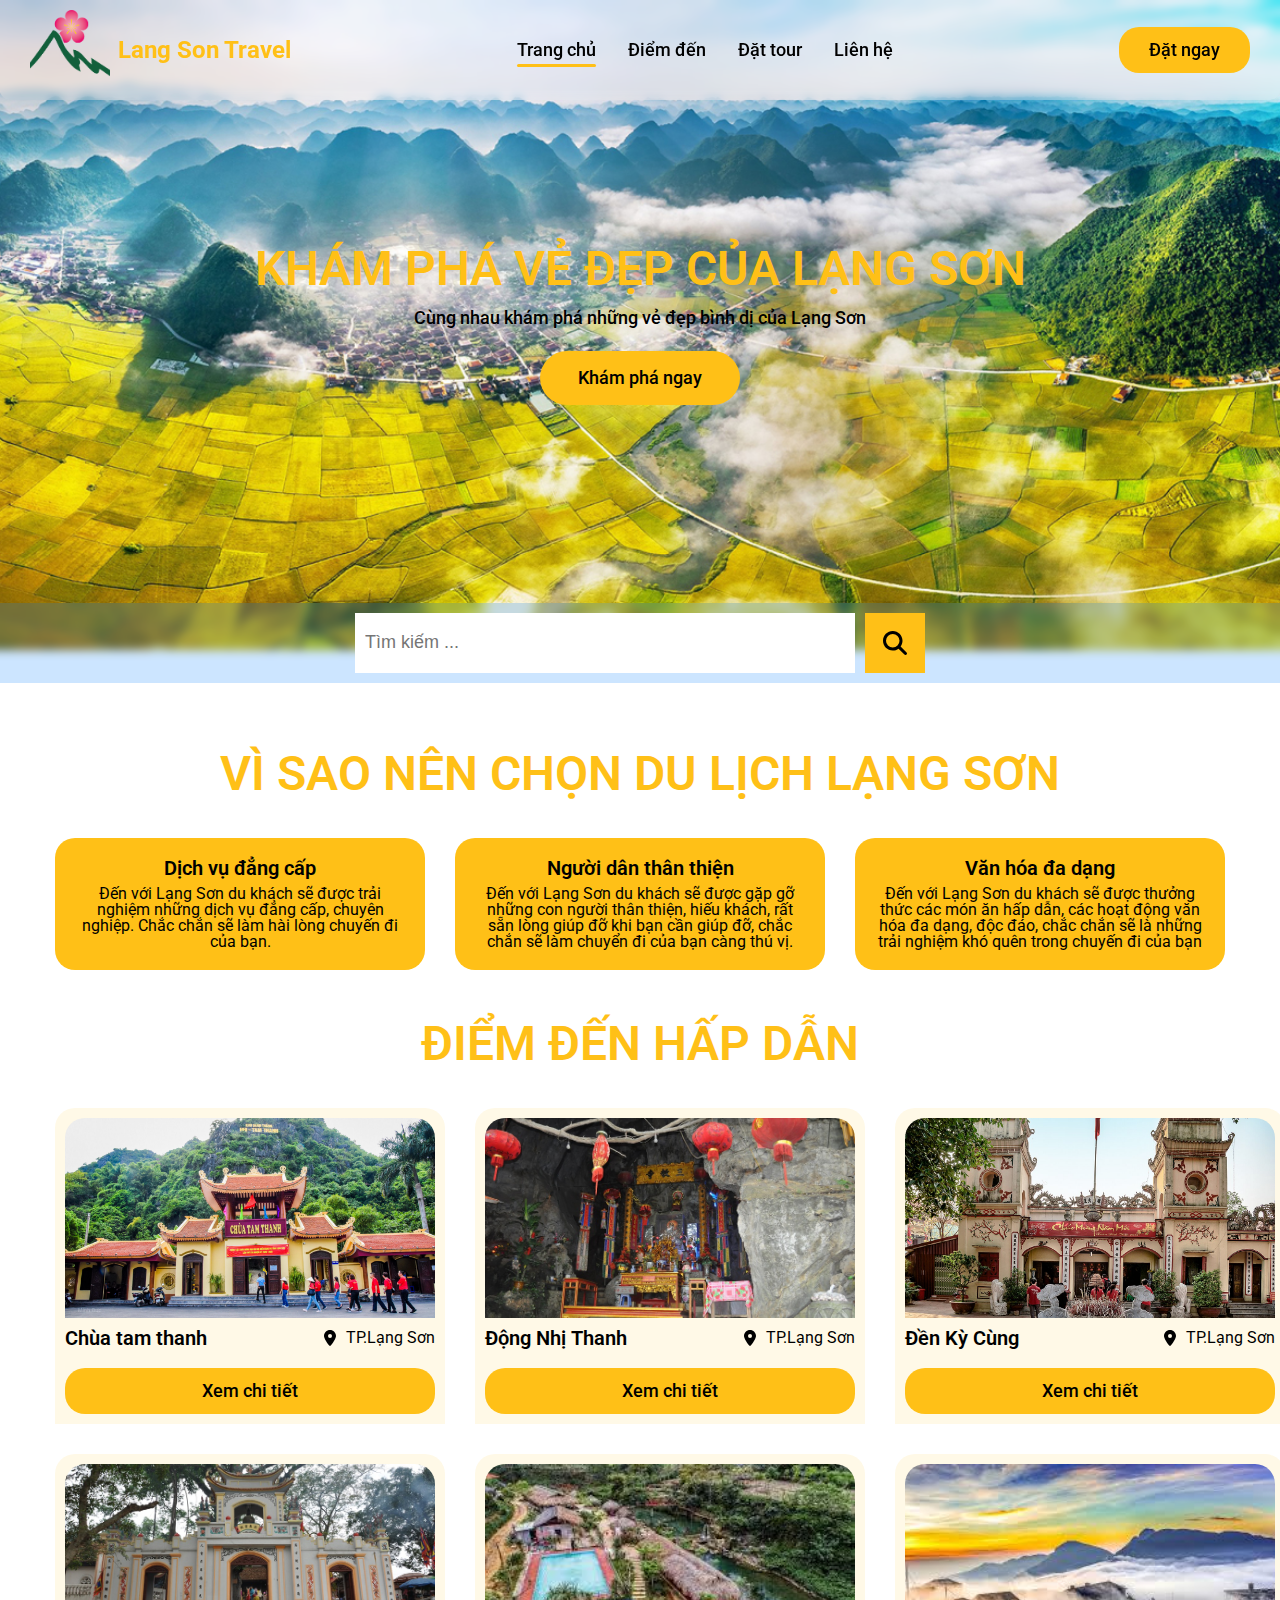
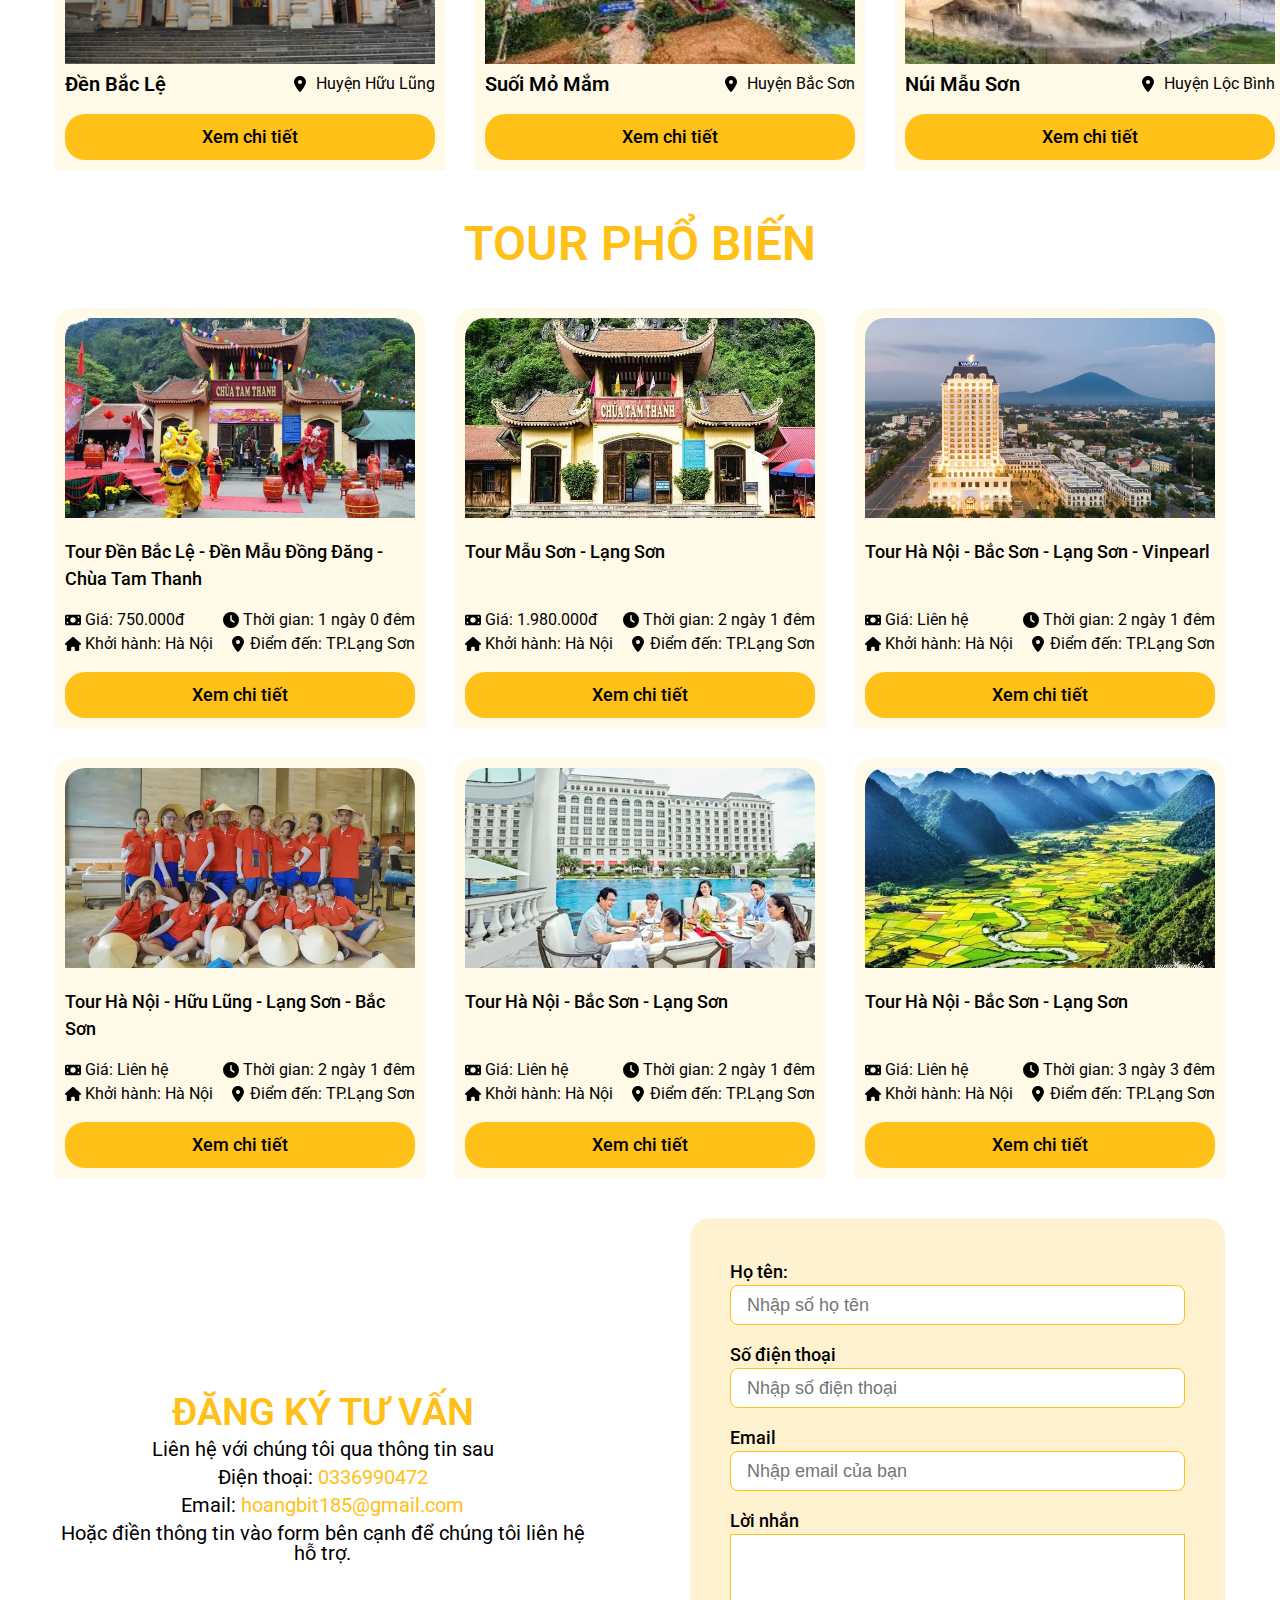
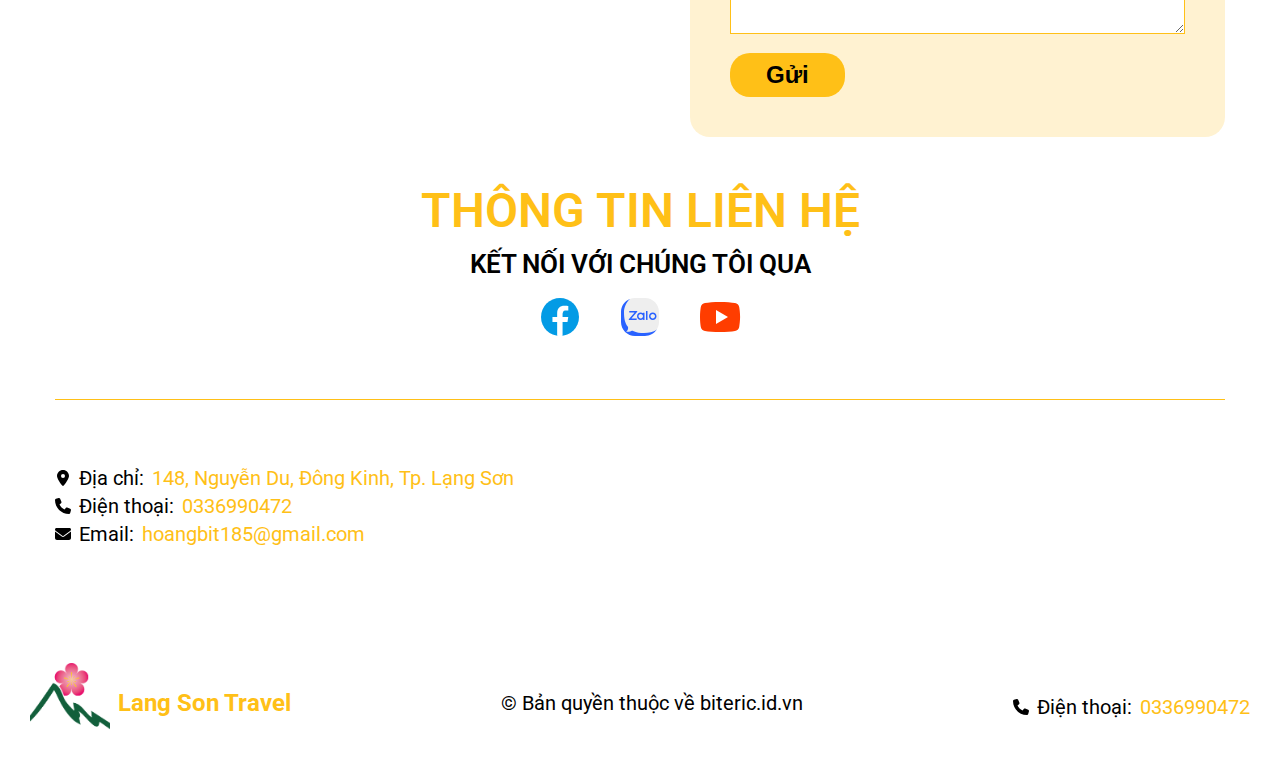
==== commit d2b2ac02: "cap nhat mot so loi" ====
--- a/index.html
+++ b/index.html
@@ -4,6 +4,83 @@
         <meta charset="UTF-8" />
         <meta name="viewport" content="width=device-width, initial-scale=1.0" />
         <title>Lạng Sơn Travel</title>
+        <!-- Favicon -->
+        <link
+            rel="apple-touch-icon"
+            sizes="57x57"
+            href="./assets/favicon/apple-icon-57x57.png"
+        />
+        <link
+            rel="apple-touch-icon"
+            sizes="60x60"
+            href="./assets/favicon/apple-icon-60x60.png"
+        />
+        <link
+            rel="apple-touch-icon"
+            sizes="72x72"
+            href="./assets/favicon/apple-icon-72x72.png"
+        />
+        <link
+            rel="apple-touch-icon"
+            sizes="76x76"
+            href="./assets/favicon/apple-icon-76x76.png"
+        />
+        <link
+            rel="apple-touch-icon"
+            sizes="114x114"
+            href="./assets/favicon/apple-icon-114x114.png"
+        />
+        <link
+            rel="apple-touch-icon"
+            sizes="120x120"
+            href="./assets/favicon/apple-icon-120x120.png"
+        />
+        <link
+            rel="apple-touch-icon"
+            sizes="144x144"
+            href="./assets/favicon/apple-icon-144x144.png"
+        />
+        <link
+            rel="apple-touch-icon"
+            sizes="152x152"
+            href="./assets/favicon/apple-icon-152x152.png"
+        />
+        <link
+            rel="apple-touch-icon"
+            sizes="180x180"
+            href="./assets/favicon/apple-icon-180x180.png"
+        />
+        <link
+            rel="icon"
+            type="image/png"
+            sizes="192x192"
+            href="./assets/favicon/android-icon-192x192.png"
+        />
+        <link
+            rel="icon"
+            type="image/png"
+            sizes="32x32"
+            href="./assets/favicon/favicon-32x32.png"
+        />
+        <link
+            rel="icon"
+            type="image/png"
+            sizes="96x96"
+            href="./assets/favicon/favicon-96x96.png"
+        />
+        <link
+            rel="icon"
+            type="image/png"
+            sizes="16x16"
+            href="./assets/favicon/favicon-16x16.png"
+        />
+        <link rel="manifest" href="./assets/favicon/manifest.json" />
+        <meta name="msapplication-TileColor" content="#ffffff" />
+        <meta
+            name="msapplication-TileImage"
+            content="./assets/favicon/ms-icon-144x144.png"
+        />
+        <meta name="theme-color" content="#ffffff" />
         <!-- Fonts -->
         <link rel="preconnect" href="https://fonts.googleapis.com" />
         <link rel="preconnect" href="https://fonts.gstatic.com" crossorigin />
@@ -76,7 +153,7 @@
                     <p class="hero__desc">
                         Cùng nhau khám phá những vẻ đẹp bình dị của Lạng Sơn
                     </p>
-                    <a href="#!" class="btn hero__btn">Khám phá ngay</a>
+                    <a href="#place" class="btn hero__btn">Khám phá ngay</a>
                 </div>
                 <div class="search__wrap">
                     <div class="search__input-wrap">
@@ -150,7 +227,7 @@
                         <div class="place__list">
                             <!-- Item 1 -->
                             <div class="place__item">
-                                <a href="#!">
+                                <a href="./detail.html?id=tam-thanh">
                                     <div class="place__item-img-wrap">
                                         <img
                                             src="./assets/img/chuatamthanh.jpg"
@@ -160,7 +237,7 @@
                                     </div>
                                 </a>
                                 <div class="place__item-info">
-                                    <a href="#!">
+                                    <a href="./detail.html?id=tam-thanh">
                                         <h3 class="place__item-title">
                                             Chùa tam thanh
                                         </h3>
@@ -174,13 +251,16 @@
                                         TP.Lạng Sơn
                                     </p>
                                 </div>
-                                <a href="#!" class="btn place__item-btn">
+                                <a
+                                    href="./detail.html?id=tam-thanh"
+                                    class="btn place__item-btn"
+                                >
                                     Xem chi tiết
                                 </a>
                             </div>
                             <!-- Item 2 -->
-                            <div class="place__item">
-                                <a href="#!">
+                            <div class="place__item" id="nhi-thanh">
+                                <a href="./detail.html?id=nhi-thanh">
                                     <div class="place__item-img-wrap">
                                         <img
                                             src="./assets/img/place-2.jpg"
@@ -190,7 +270,7 @@
                                     </div>
                                 </a>
                                 <div class="place__item-info">
-                                    <a href="#!">
+                                    <a href="./detail.html?id=nhi-thanh">
                                         <h3 class="place__item-title">
                                             Động Nhị Thanh
                                         </h3>
@@ -204,13 +284,16 @@
                                         TP.Lạng Sơn
                                     </p>
                                 </div>
-                                <a href="#!" class="btn place__item-btn">
+                                <a
+                                    href="./detail.html?id=nhi-thanh"
+                                    class="btn place__item-btn"
+                                >
                                     Xem chi tiết
                                 </a>
                             </div>
                             <!-- Item 3 -->
                             <div class="place__item">
-                                <a href="#!">
+                                <a href="./detail.html?id=den-ki-cung">
                                     <div class="place__item-img-wrap">
                                         <img
                                             src="./assets/img/place-3.jpg"
@@ -220,7 +303,7 @@
                                     </div>
                                 </a>
                                 <div class="place__item-info">
-                                    <a href="#!">
+                                    <a href="./detail.html?id=den-ki-cung">
                                         <h3 class="place__item-title">
                                             Đền Kỳ Cùng
                                         </h3>
@@ -234,13 +317,16 @@
                                         TP.Lạng Sơn
                                     </p>
                                 </div>
-                                <a href="#!" class="btn place__item-btn">
+                                <a
+                                    href="./detail.html?id=den-ki-cung"
+                                    class="btn place__item-btn"
+                                >
                                     Xem chi tiết
                                 </a>
                             </div>
                             <!-- Item 4 -->
                             <div class="place__item">
-                                <a href="#!">
+                                <a href="./detail.html?id=den-bac-le">
                                     <div class="place__item-img-wrap">
                                         <img
                                             src="./assets/img/place-4.jpg"
@@ -250,7 +336,7 @@
                                     </div>
                                 </a>
                                 <div class="place__item-info">
-                                    <a href="#!">
+                                    <a href="./detail.html?id=den-bac-le">
                                         <h3 class="place__item-title">
                                             Đền Bắc Lệ
                                         </h3>
@@ -261,16 +347,19 @@
                                             alt=""
                                             class="place__item-icon"
                                         />
-                                        TP.Lạng Sơn
+                                        Huyện Hữu Lũng
                                     </p>
                                 </div>
-                                <a href="#!" class="btn place__item-btn">
+                                <a
+                                    href="./detail.html?id=den-bac-le"
+                                    class="btn place__item-btn"
+                                >
                                     Xem chi tiết
                                 </a>
                             </div>
                             <!-- Item 5 -->
                             <div class="place__item">
-                                <a href="#!">
+                                <a href="./detail.html?id=suoi-mo-mam">
                                     <div class="place__item-img-wrap">
                                         <img
                                             src="./assets/img/place-5.jpg"
@@ -280,7 +369,7 @@
                                     </div>
                                 </a>
                                 <div class="place__item-info">
-                                    <a href="#!">
+                                    <a href="./detail.html?id=suoi-mo-mam">
                                         <h3 class="place__item-title">
                                             Suối Mỏ Mắm
                                         </h3>
@@ -291,16 +380,19 @@
                                             alt=""
                                             class="place__item-icon"
                                         />
-                                        TP.Lạng Sơn
+                                        Huyện Bắc Sơn
                                     </p>
                                 </div>
-                                <a href="#!" class="btn place__item-btn">
+                                <a
+                                    href="./detail.html?id=suoi-mo-mam"
+                                    class="btn place__item-btn"
+                                >
                                     Xem chi tiết
                                 </a>
                             </div>
                             <!-- Item 6 -->
                             <div class="place__item">
-                                <a href="#!">
+                                <a href="./detail.html?id=nui-mau-son">
                                     <div class="place__item-img-wrap">
                                         <img
                                             src="./assets/img/place-6.jpg"
@@ -310,9 +402,9 @@
                                     </div>
                                 </a>
                                 <div class="place__item-info">
-                                    <a href="#!">
+                                    <a href="./detail.html?id=nui-mau-son">
                                         <h3 class="place__item-title">
-                                            Bảo tàng tỉnh
+                                            Núi Mẫu Sơn
                                         </h3>
                                     </a>
                                     <p class="place__item-address">
@@ -321,10 +413,13 @@
                                             alt=""
                                             class="place__item-icon"
                                         />
-                                        TP.Lạng Sơn
+                                        Huyện Lộc Bình
                                     </p>
                                 </div>
-                                <a href="#!" class="btn place__item-btn">
+                                <a
+                                    href="./detail.html?id=nui-mau-son"
+                                    class="btn place__item-btn"
+                                >
                                     Xem chi tiết
                                 </a>
                             </div>
@@ -340,7 +435,7 @@
                         <div class="tour__list">
                             <!-- Item 1 -->
                             <div class="tour__item">
-                                <a href="#!">
+                                <a href="./tour.html">
                                     <div class="tour__item-img-wrap">
                                         <img
                                             src="./assets/img/tour-1.webp"
@@ -352,7 +447,7 @@
                                         </a>
                                     </div>
                                 </a>
-                                <a href="#!">
+                                <a href="./tour.html">
                                     <h3 class="tour__item-name">
                                         Tour Đền Bắc Lệ - Đền Mẫu Đồng Đăng -
                                         Chùa Tam Thanh
@@ -396,13 +491,16 @@
                                         </p>
                                     </div>
                                 </div>
-                                <a href="#!" class="btn tour__item-btn">
+                                <a
+                                    href="./tour.html"
+                                    class="btn tour__item-btn"
+                                >
                                     Xem chi tiết
                                 </a>
                             </div>
                             <!-- Item 2 -->
                             <div class="tour__item">
-                                <a href="#!">
+                                <a href="./tour.html">
                                     <div class="tour__item-img-wrap">
                                         <img
                                             src="./assets/img/tour-2.webp"
@@ -414,7 +512,7 @@
                                         </a>
                                     </div>
                                 </a>
-                                <a href="#!">
+                                <a href="./tour.html">
                                     <h3 class="tour__item-name">
                                         Tour Mẫu Sơn - Lạng Sơn
                                     </h3>
@@ -457,13 +555,16 @@
                                         </p>
                                     </div>
                                 </div>
-                                <a href="#!" class="btn tour__item-btn">
+                                <a
+                                    href="./tour.html"
+                                    class="btn tour__item-btn"
+                                >
                                     Xem chi tiết
                                 </a>
                             </div>
                             <!-- Item 3 -->
                             <div class="tour__item">
-                                <a href="#!">
+                                <a href="./tour.html">
                                     <div class="tour__item-img-wrap">
                                         <img
                                             src="./assets/img/tour-3.webp"
@@ -475,7 +576,7 @@
                                         </a>
                                     </div>
                                 </a>
-                                <a href="#!">
+                                <a href="./tour.html">
                                     <h3 class="tour__item-name">
                                         Tour Hà Nội - Bắc Sơn - Lạng Sơn -
                                         Vinpearl
@@ -519,13 +620,16 @@
                                         </p>
                                     </div>
                                 </div>
-                                <a href="#!" class="btn tour__item-btn">
+                                <a
+                                    href="./tour.html"
+                                    class="btn tour__item-btn"
+                                >
                                     Xem chi tiết
                                 </a>
                             </div>
                             <!-- Item 4 -->
                             <div class="tour__item">
-                                <a href="#!">
+                                <a href="./tour.html">
                                     <div class="tour__item-img-wrap">
                                         <img
                                             src="./assets/img/tour-4.webp"
@@ -537,7 +641,7 @@
                                         </a>
                                     </div>
                                 </a>
-                                <a href="#!">
+                                <a href="./tour.html">
                                     <h3 class="tour__item-name">
                                         Tour Hà Nội - Hữu Lũng - Lạng Sơn - Bắc
                                         Sơn
@@ -581,13 +685,16 @@
                                         </p>
                                     </div>
                                 </div>
-                                <a href="#!" class="btn tour__item-btn">
+                                <a
+                                    href="./tour.html"
+                                    class="btn tour__item-btn"
+                                >
                                     Xem chi tiết
                                 </a>
                             </div>
                             <!-- Item 5 -->
                             <div class="tour__item">
-                                <a href="#!">
+                                <a href="./tour.html">
                                     <div class="tour__item-img-wrap">
                                         <img
                                             src="./assets/img/tour-5.webp"
@@ -599,7 +706,7 @@
                                         </a>
                                     </div>
                                 </a>
-                                <a href="#!">
+                                <a href="./tour.html">
                                     <h3 class="tour__item-name">
                                         Tour Hà Nội - Bắc Sơn - Lạng Sơn
                                     </h3>
@@ -642,13 +749,16 @@
                                         </p>
                                     </div>
                                 </div>
-                                <a href="#!" class="btn tour__item-btn">
+                                <a
+                                    href="./tour.html"
+                                    class="btn tour__item-btn"
+                                >
                                     Xem chi tiết
                                 </a>
                             </div>
                             <!-- Item 6 -->
                             <div class="tour__item">
-                                <a href="#!">
+                                <a href="./tour.html">
                                     <div class="tour__item-img-wrap">
                                         <img
                                             src="./assets/img/tour-6.webp"
@@ -660,7 +770,7 @@
                                         </a>
                                     </div>
                                 </a>
-                                <a href="#!">
+                                <a href="./tour.html">
                                     <h3 class="tour__item-name">
                                         Tour Hà Nội - Bắc Sơn - Lạng Sơn
                                     </h3>
@@ -703,8 +813,11 @@
                                         </p>
                                     </div>
                                 </div>
-                                <a href="#!" class="btn tour__item-btn"
-                                    >Xem chi tiết
+                                <a
+                                    href="./tour.html"
+                                    class="btn tour__item-btn"
+                                >
+                                    Xem chi tiết
                                 </a>
                             </div>
                         </div>
@@ -947,36 +1060,28 @@
                         </div>
                     </div>
                     <div class="form__group">
-                        <label for="password" class="form__label">
-                            Mật khẩu
+                        <label for="number" class="form__label">
+                            Số điện thoại
                         </label>
                         <div class="form__input-wrap">
                             <input
-                                type="password"
-                                name="Password"
-                                id="password"
+                                type="number"
+                                name="Number"
+                                id="number"
                                 class="form__input"
-                                placeholder="Nhập mật khẩu"
+                                placeholder="Nhập số điện thoại"
                                 required
-                                minlength="6"
                             />
                         </div>
                     </div>
                     <div class="form__group">
-                        <label for="password2" class="form__label">
-                            Mật khẩu
-                        </label>
-                        <div class="form__input-wrap">
-                            <input
-                                type="password"
-                                name="Password"
-                                id="password2"
-                                class="form__input"
-                                placeholder="Nhập mật lại khẩu"
-                                required
-                                minlength="6"
-                            />
-                        </div>
+                        <label for="text" class="form__label"> Lời nhắn </label>
+                        <textarea
+                            name=""
+                            id="text"
+                            class=""
+                            placeholder="Để lại lời nhắn cho chúng tôi"
+                        ></textarea>
                     </div>
                     <button class="form__submit modal__btn">Gửi</button>
                 </form>
@@ -984,6 +1089,7 @@
         </div>
         <audio
             class="audio"
+            loop
             src="./assets/audio/Về Lạng Sơn - Sèn Hoàng Mỹ Lam   Có ai về xứ Lạng cùng em không (1).m4a"
         ></audio>
         <script src="./assets/js/main.js"></script>
--- a/assets/css/style.css
+++ b/assets/css/style.css
@@ -129,6 +129,10 @@
     border-radius: 20px;
 }
 
+.main {
+    transition: all 0.3s ease-in-out;
+}
+
 .hero {
     position: relative;
     width: 100%;
@@ -336,7 +340,7 @@
 }
 
 .place__item-btn {
-    border-radius: 10px;
+    border-radius: 20px;
     margin-top: 20px;
 }
 /* Tour */
@@ -512,7 +516,7 @@
     height: 40px;
     overflow: hidden;
     padding: 0 16px;
-    border-radius: 30px;
+    border-radius: 8px;
     background-color: #fff;
     border: 1px solid var(--main-color);
 }
@@ -691,3 +695,440 @@
 .modal__btn {
     background-color: #d4ff17;
 }
+
+/* Breadcrumb */
+.breadcrumb__list {
+    display: flex;
+    align-items: center;
+}
+
+.breadcrumb__item {
+    display: flex;
+    align-items: center;
+}
+
+.breadcrumb__link {
+    font-size: 1.8rem;
+    padding: 4px 8px;
+    font-weight: 500;
+}
+
+.breadcrumb__link--active {
+    color: var(--main-color);
+}
+
+.breadcrumb__separate {
+    width: 6px;
+    height: 6px;
+    border-radius: 50%;
+    background-color: var(--main-color);
+}
+
+/* Detail */
+.place__detail {
+    padding-top: 100px;
+    padding-bottom: 50px;
+    border-bottom: 1px solid var(--main-color);
+}
+
+.place__detail-inner {
+    margin-top: 40px;
+}
+
+.place__detail-title {
+    font-size: 3.6rem;
+    font-weight: 600;
+    line-height: 150%;
+}
+
+.place__detail-time {
+    margin-top: 10px;
+    display: flex;
+    align-items: center;
+    gap: 34px;
+}
+
+.place__detail-time div {
+    display: flex;
+    align-items: center;
+    gap: 8px;
+    font-weight: 300;
+}
+
+.place__detail-time-icon {
+    width: 16px;
+    height: 16px;
+}
+
+.place__detail-content {
+    margin-top: 40px;
+    font-size: 1.8rem;
+    counter-reset: section;
+}
+
+.place__detail-content p {
+    line-height: 150%;
+    margin-top: 16px;
+}
+
+.place__detail-content p span {
+    font-weight: 500;
+}
+
+.place__detail-content figure img {
+    display: block;
+    margin: 16px auto 0;
+    width: 700px;
+    height: 455px;
+    object-fit: cover;
+}
+
+.place__detail-content figure figcaption {
+    margin: 8px auto 0;
+    font-size: 1.5rem;
+    width: 580px;
+    text-align: center;
+    font-style: italic;
+    line-height: 150%;
+    font-weight: 300;
+}
+
+.place__detail-content h2 {
+    margin-top: 20px;
+    font-size: 2.6rem;
+    font-weight: 600;
+    counter-increment: section;
+}
+
+.place__detail-content h2::before {
+    content: counter(section) ". ";
+}
+
+.place__detail-content-note {
+    position: relative;
+    padding-left: 20px;
+    margin-left: 10px;
+}
+
+.place__detail-content-note::before {
+    content: "";
+    position: absolute;
+    left: 0;
+    top: 50%;
+    transform: translateY(-50%);
+    width: 10px;
+    height: 10px;
+    border-radius: 50%;
+    background-color: var(--main-color);
+}
+
+/* Tour */
+.tour__detail {
+    padding: 100px 50px 50px;
+    border-bottom: 1px solid var(--main-color);
+}
+
+.tour__detail-inner {
+    margin-top: 40px;
+    display: flex;
+    gap: 20px;
+}
+
+.tour__detail-left {
+    position: relative;
+    width: 34%;
+    height: 100vh;
+}
+
+.tour__detail-control + .tour__detail-control {
+    margin-top: 20px;
+}
+
+.tour__detail-control-link {
+    font-size: 2.2rem;
+    font-weight: 500;
+}
+
+.tour__detail-right {
+    position: relative;
+    padding-right: 20px;
+}
+
+.tour__detail-right {
+    height: 100vh;
+    overflow-y: auto;
+    scroll-behavior: smooth;
+}
+
+.tour__detail-content h2 {
+    padding-left: 10px;
+    position: relative;
+    color: var(--main-color);
+    font-size: 2.2rem;
+    margin-bottom: 20px;
+}
+
+.tour__detail-content h2:not(:first-child) {
+    margin-top: 20px;
+}
+
+.tour__detail-content h2::before {
+    content: "";
+    position: absolute;
+    top: 0;
+    left: 0;
+    width: 4px;
+    height: 100%;
+    background-color: var(--main-color);
+}
+
+.tour__detail-content p,
+.tour__detail-content-check {
+    position: relative;
+    margin-top: 8px;
+    font-size: 1.8rem;
+    line-height: 150%;
+}
+
+.tour__detail-content p span {
+    font-weight: 600;
+}
+
+.tour__detail-content-check {
+    padding-left: 30px;
+}
+
+.tour__detail-content-check::before {
+    content: "";
+    position: absolute;
+    left: 0;
+    top: 6px;
+    width: 15px;
+    height: 8px;
+    border-bottom: 5px solid var(--main-color);
+    border-left: 5px solid var(--main-color);
+    transform: rotate(-45deg);
+}
+
+.schedule__list {
+    position: relative;
+    padding-left: 20px;
+}
+
+.schedule__list::before {
+    content: "";
+    position: absolute;
+    top: 4px;
+    left: 27px;
+    width: 1px;
+    height: 99%;
+    background-color: var(--main-color);
+}
+
+.schedule__list h3 {
+    margin-top: 16px;
+    position: relative;
+    font-size: 2rem;
+    padding-left: 30px;
+    color: var(--main-color);
+}
+
+.schedule__list h3::before {
+    content: "";
+    position: absolute;
+    left: 0;
+    top: 50%;
+    width: 16px;
+    height: 16px;
+    border-radius: 50%;
+    transform: translateY(-50%);
+    background-color: var(--main-color);
+}
+
+.schedule__list p {
+    padding-left: 30px;
+}
+
+.schedule__list p span {
+    font-weight: 600;
+}
+
+.tour__price {
+    width: 90%;
+}
+
+.tour__price-title {
+    font-size: 2rem;
+    line-height: 145%;
+}
+
+.tour__price-price {
+    margin-top: 8px;
+    font-size: 2.2rem;
+    font-weight: 500;
+    color: var(--main-color);
+}
+
+.tour__price-old {
+    margin-top: 8px;
+    font-size: 2rem;
+    color: #737070;
+    text-decoration: line-through;
+}
+
+.tour__price-rating {
+    margin-top: 10px;
+    display: flex;
+    gap: 3px;
+    align-items: center;
+}
+
+.tour__price-rating i {
+    color: var(--main-color);
+}
+
+.tour__price-info {
+    margin-top: 8px;
+    padding: 20px;
+    border-top: 1px solid var(--main-color);
+    border-bottom: 1px solid var(--main-color);
+}
+
+.price-info__data {
+    display: flex;
+    align-items: center;
+    gap: 8px;
+    font-size: 1.4rem;
+    font-weight: 400;
+}
+
+.price-info__data + .price-info__data {
+    margin-top: 8px;
+}
+
+.price-info__data span {
+    font-weight: 500;
+}
+
+.price-info__icon {
+    width: 16px;
+    height: 16px;
+}
+
+.price-info__btn {
+    border-radius: 8px;
+    color: #110112;
+    margin-top: 20px;
+    flex-direction: column;
+}
+
+.price-info__btn p {
+    margin-top: 8px;
+    font-size: 1.4rem;
+}
+
+.tour__img-wrap {
+    margin-top: 20px;
+    display: grid;
+    column-gap: 20px;
+    row-gap: 10px;
+    grid-template-columns: 1fr 1fr;
+}
+
+.tour__img {
+    width: 200px;
+}
+
+.tour__detail-more {
+    padding-left: 10px;
+    position: relative;
+    color: var(--main-color);
+    font-size: 2.2rem;
+    margin-bottom: 20px;
+}
+
+.tour__detail-more::before {
+    content: "";
+    position: absolute;
+    top: 0;
+    left: 0;
+    width: 4px;
+    height: 100%;
+    background-color: var(--main-color);
+}
+
+.tour__item-more {
+    width: 100%;
+}
+
+.loader {
+    width: 64px;
+    height: 64px;
+    position: absolute;
+    top: 50%;
+    left: 50%;
+    transform: translate(-50%, -50%);
+    background: #fff;
+    border-radius: 4px;
+    overflow: hidden;
+    border: 1px solid var(--main-color);
+}
+
+.loader:before {
+    content: "";
+    position: absolute;
+    left: 0;
+    bottom: 0;
+    width: 40px;
+    height: 40px;
+    transform: rotate(45deg) translate(30%, 40%);
+    background: var(--main-color);
+    box-shadow: 32px -34px 0 5px var(--main-color);
+    animation: slide 2s infinite ease-in-out alternate;
+}
+
+.loader:after {
+    content: "";
+    position: absolute;
+    left: 10px;
+    top: 10px;
+    width: 16px;
+    height: 16px;
+    border-radius: 50%;
+    background: var(--main-color);
+    transform: rotate(0deg);
+    transform-origin: 35px 145px;
+    animation: rotate 2s infinite ease-in-out;
+}
+
+@keyframes slide {
+    0%,
+    100% {
+        bottom: -35px;
+    }
+
+    25%,
+    75% {
+        bottom: -2px;
+    }
+
+    20%,
+    80% {
+        bottom: 2px;
+    }
+}
+
+@keyframes rotate {
+    0% {
+        transform: rotate(-15deg);
+    }
+
+    25%,
+    75% {
+        transform: rotate(0deg);
+    }
+
+    100% {
+        transform: rotate(25deg);
+    }
+}
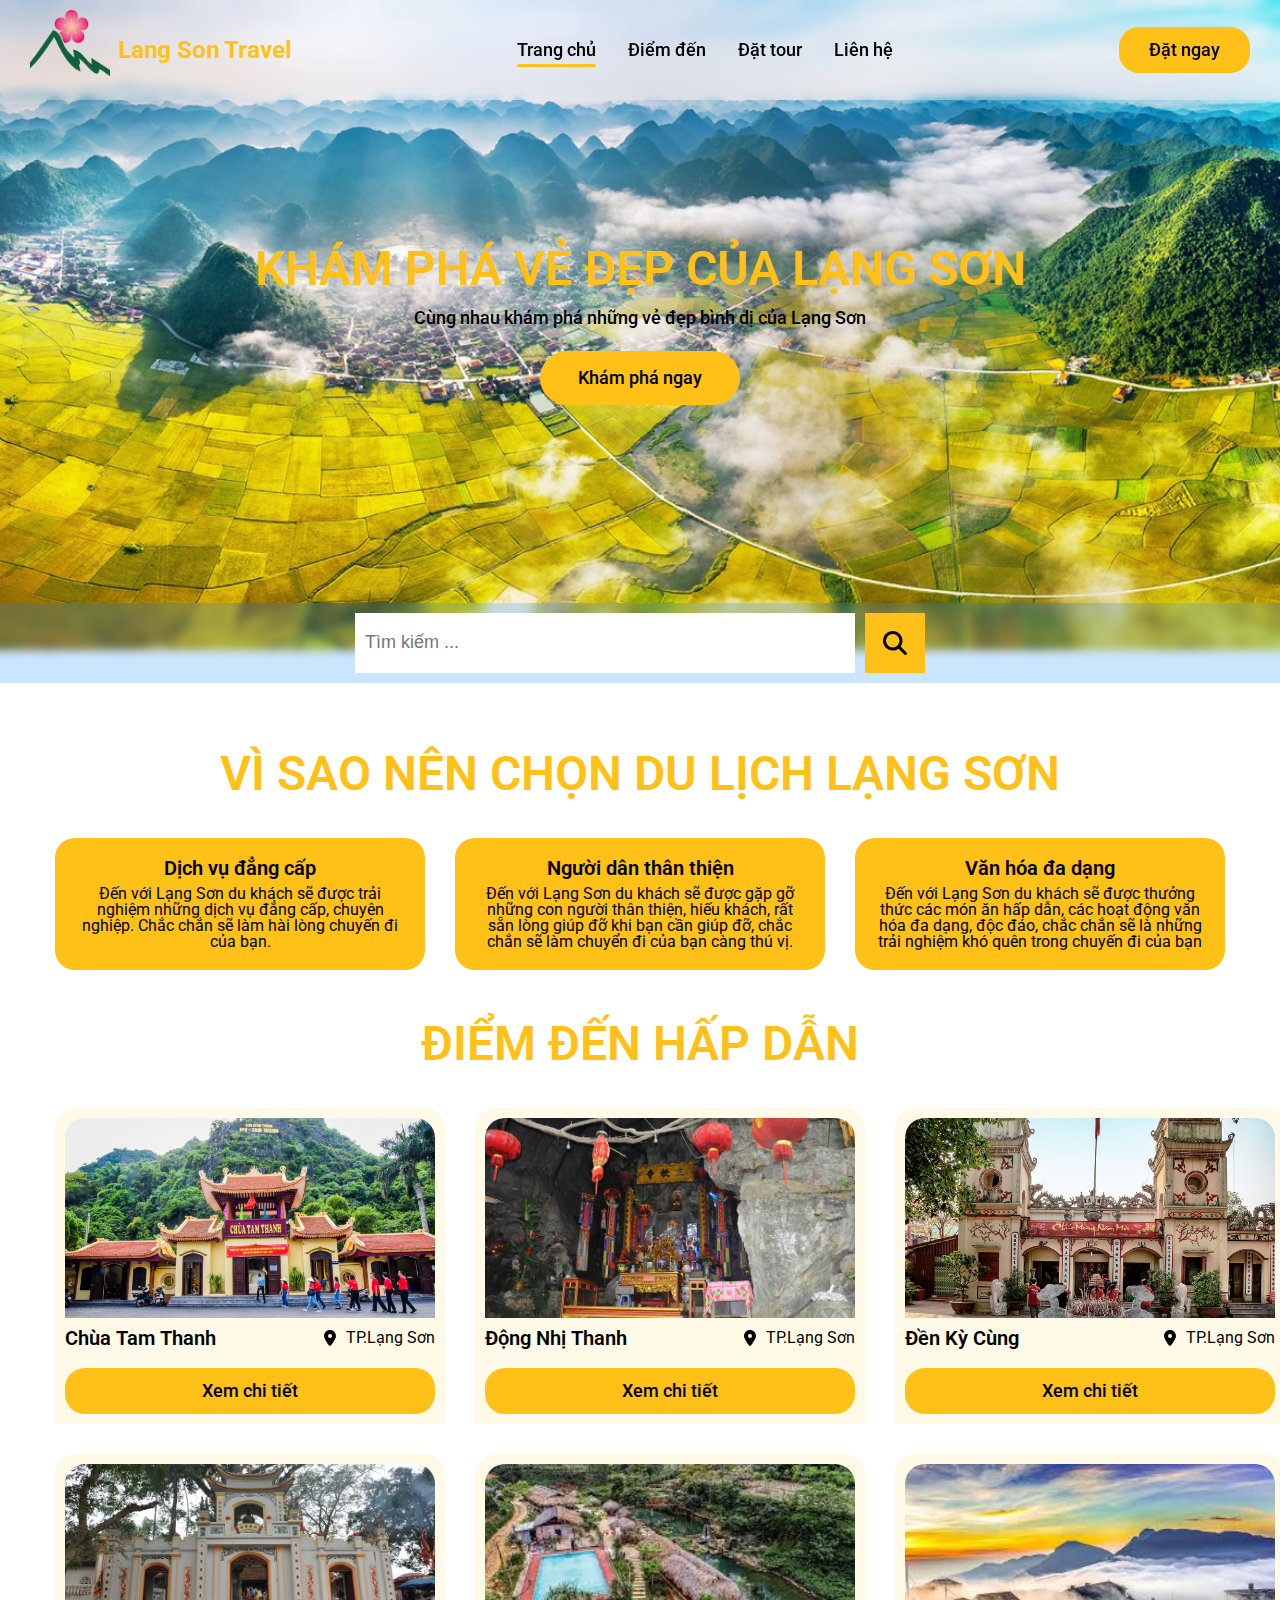
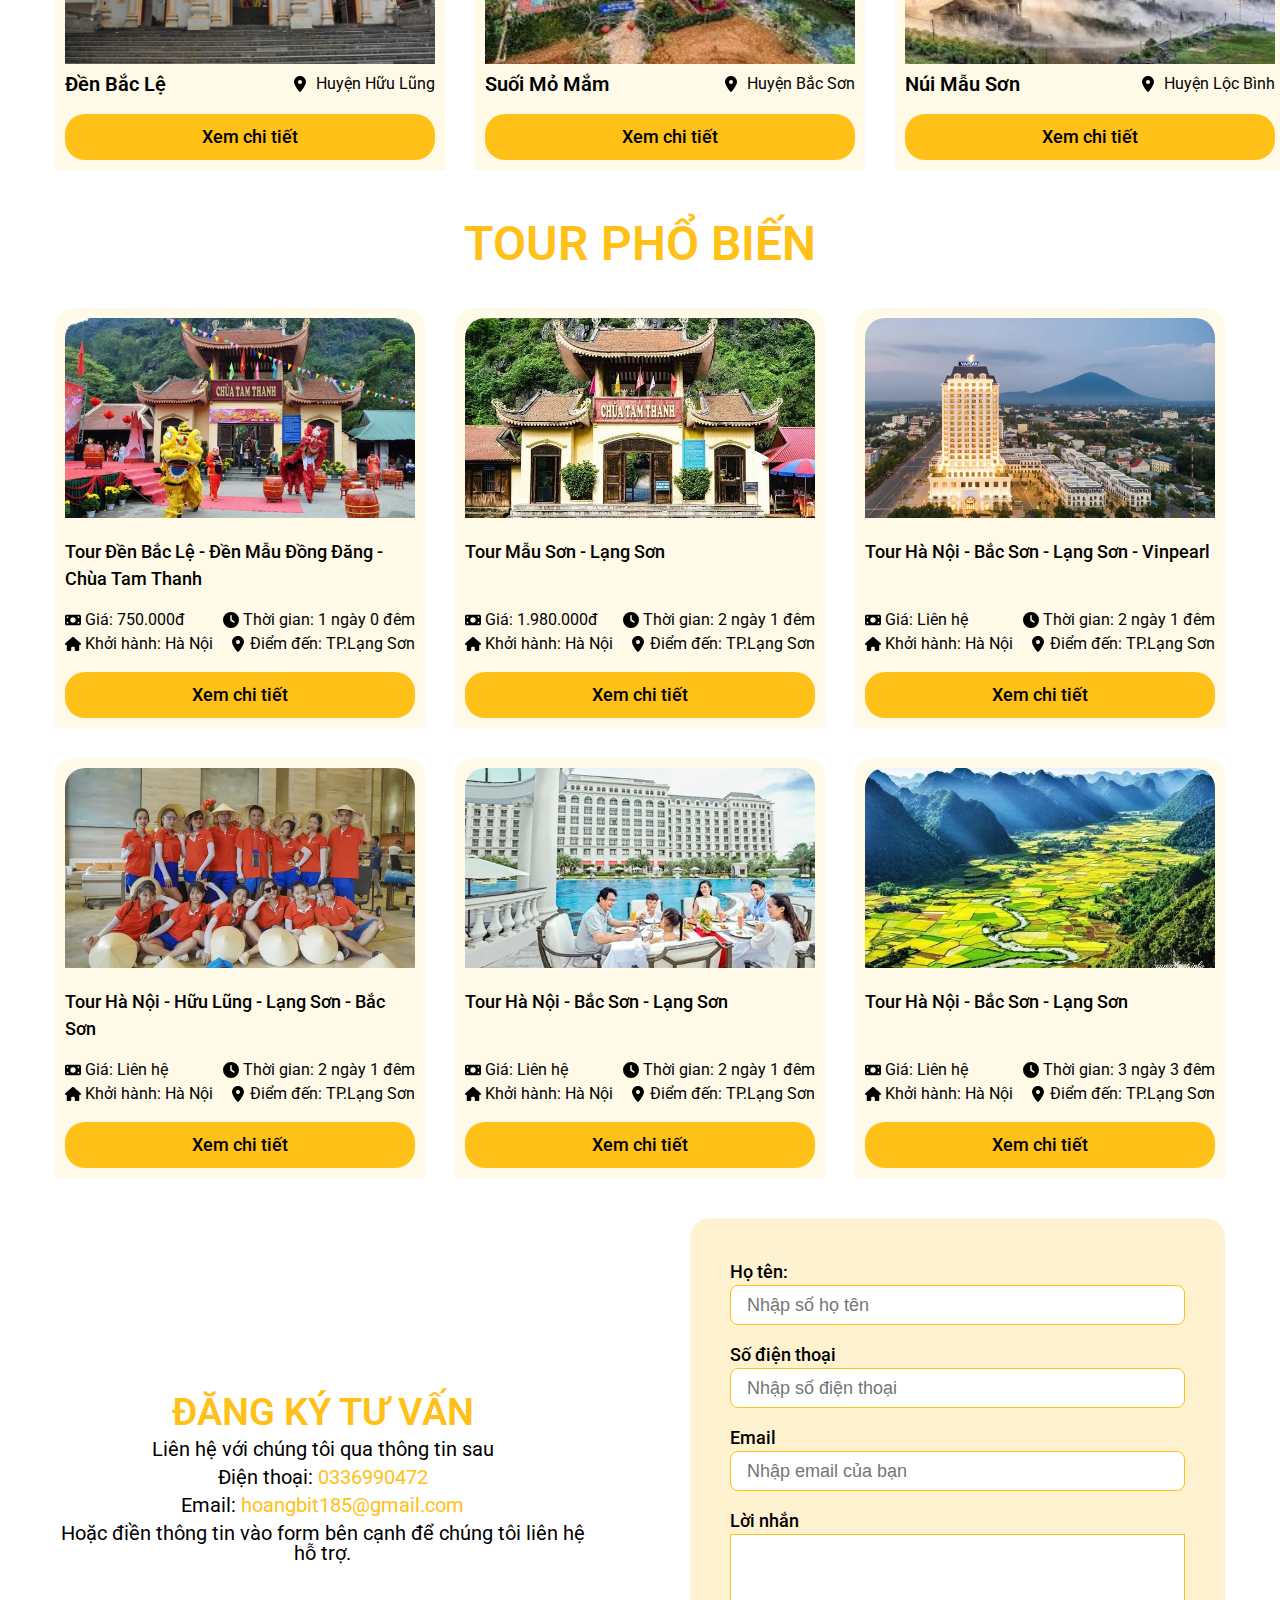
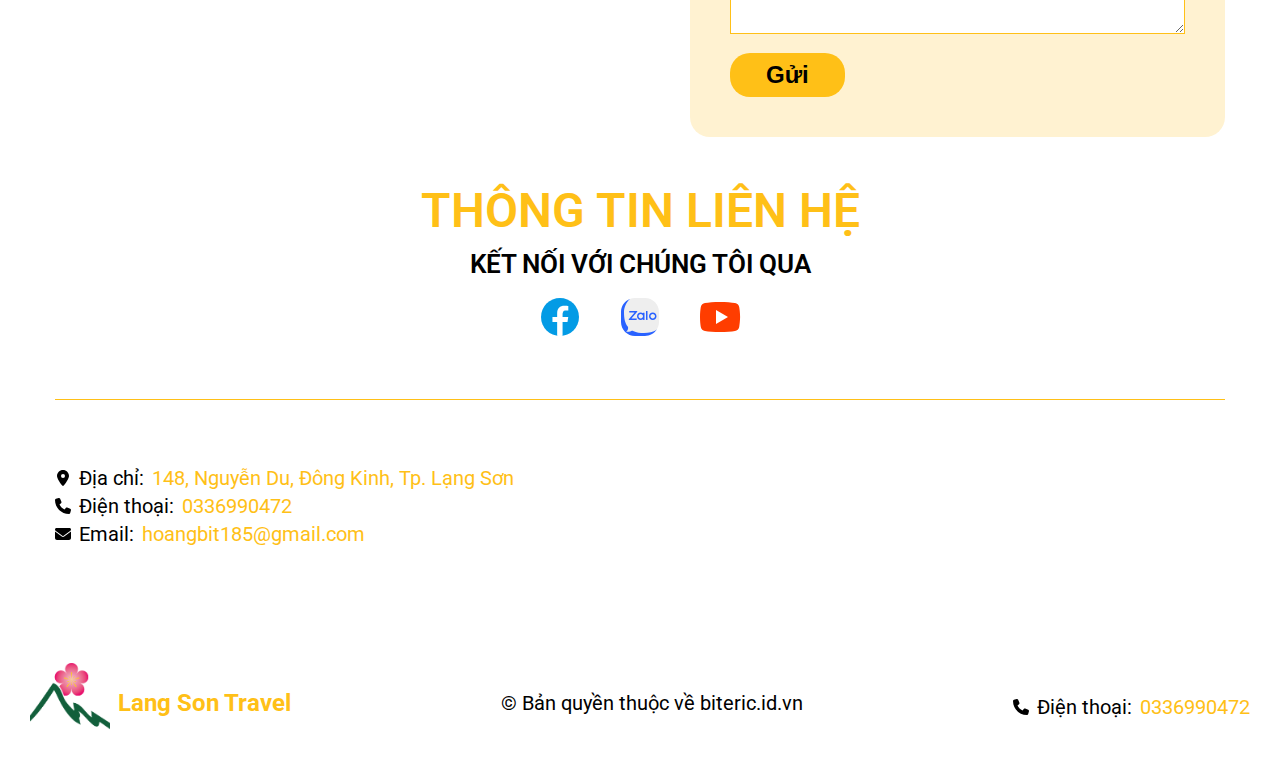
==== commit a1e9efe3: "cap nhat ten" ====
--- a/index.html
+++ b/index.html
@@ -239,7 +239,7 @@
                                 <div class="place__item-info">
                                     <a href="./detail.html?id=tam-thanh">
                                         <h3 class="place__item-title">
-                                            Chùa tam thanh
+                                            Chùa Tam Thanh
                                         </h3>
                                     </a>
                                     <p class="place__item-address">
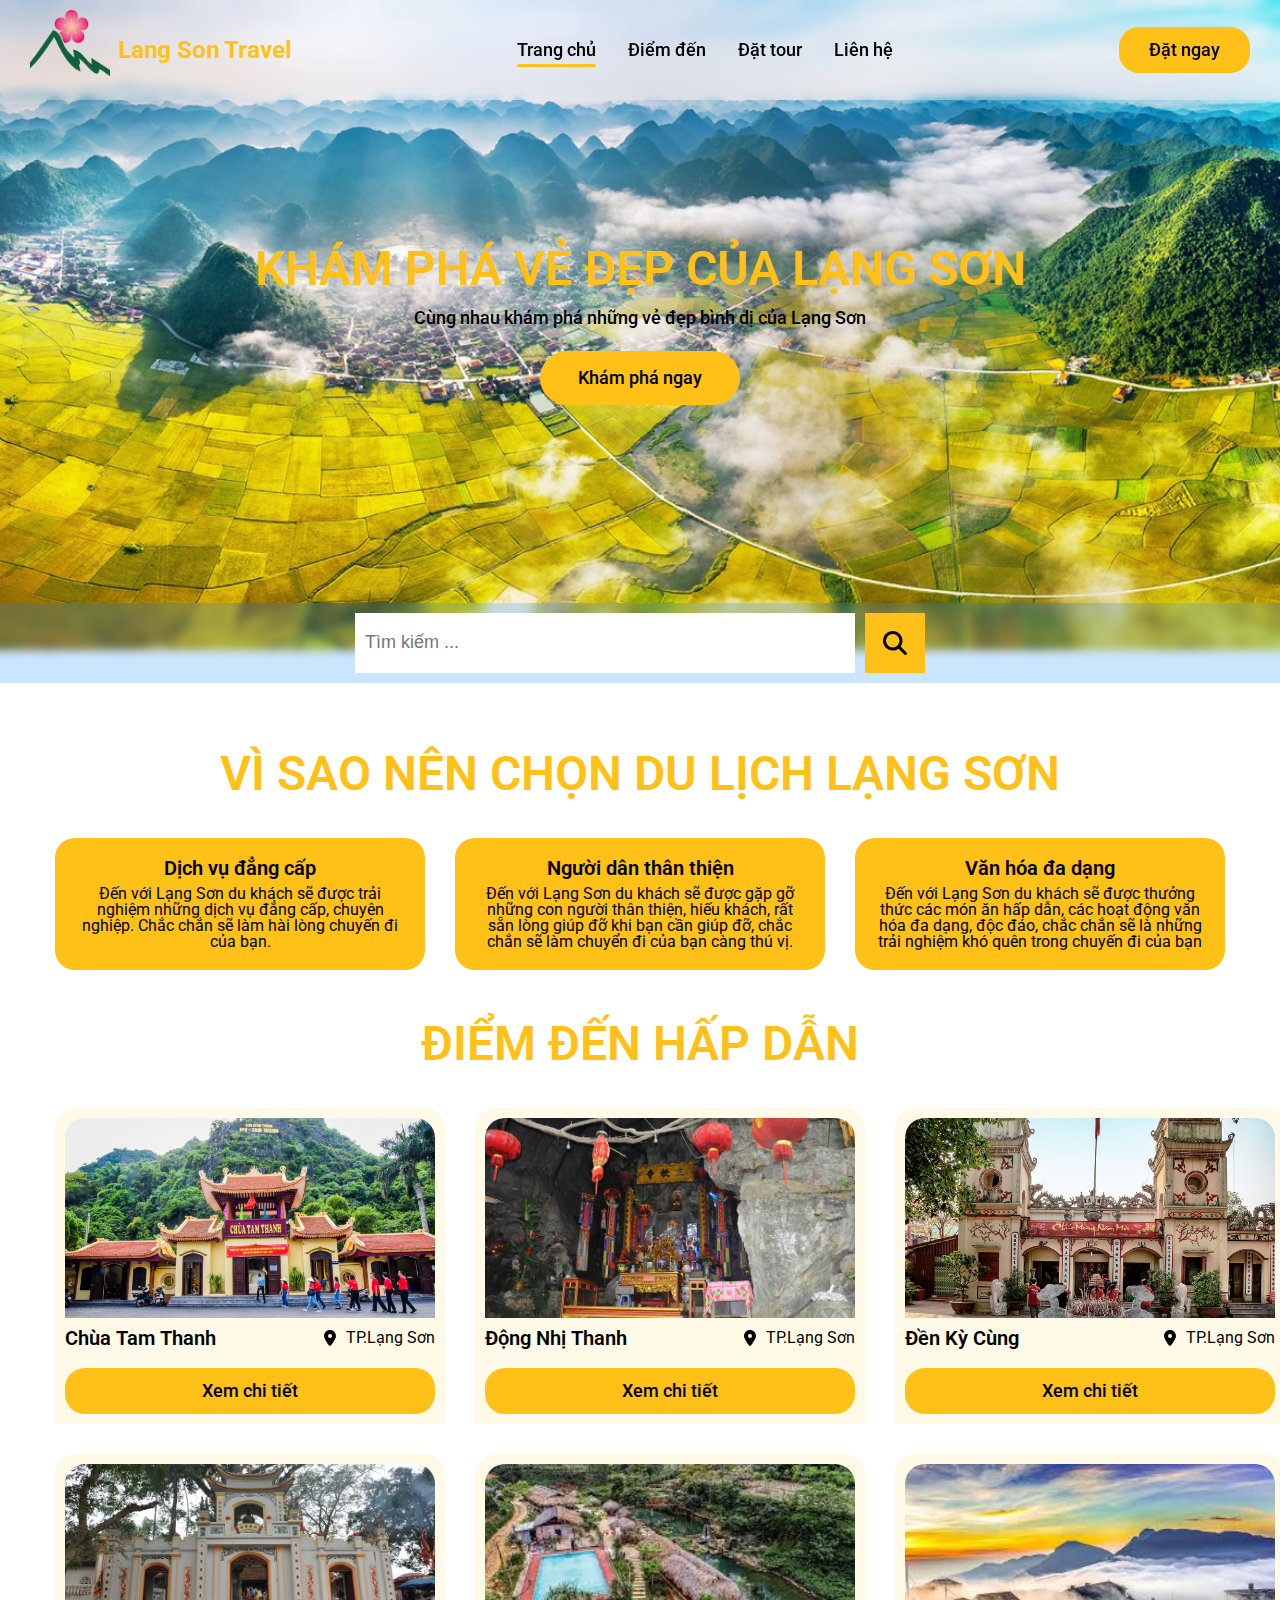
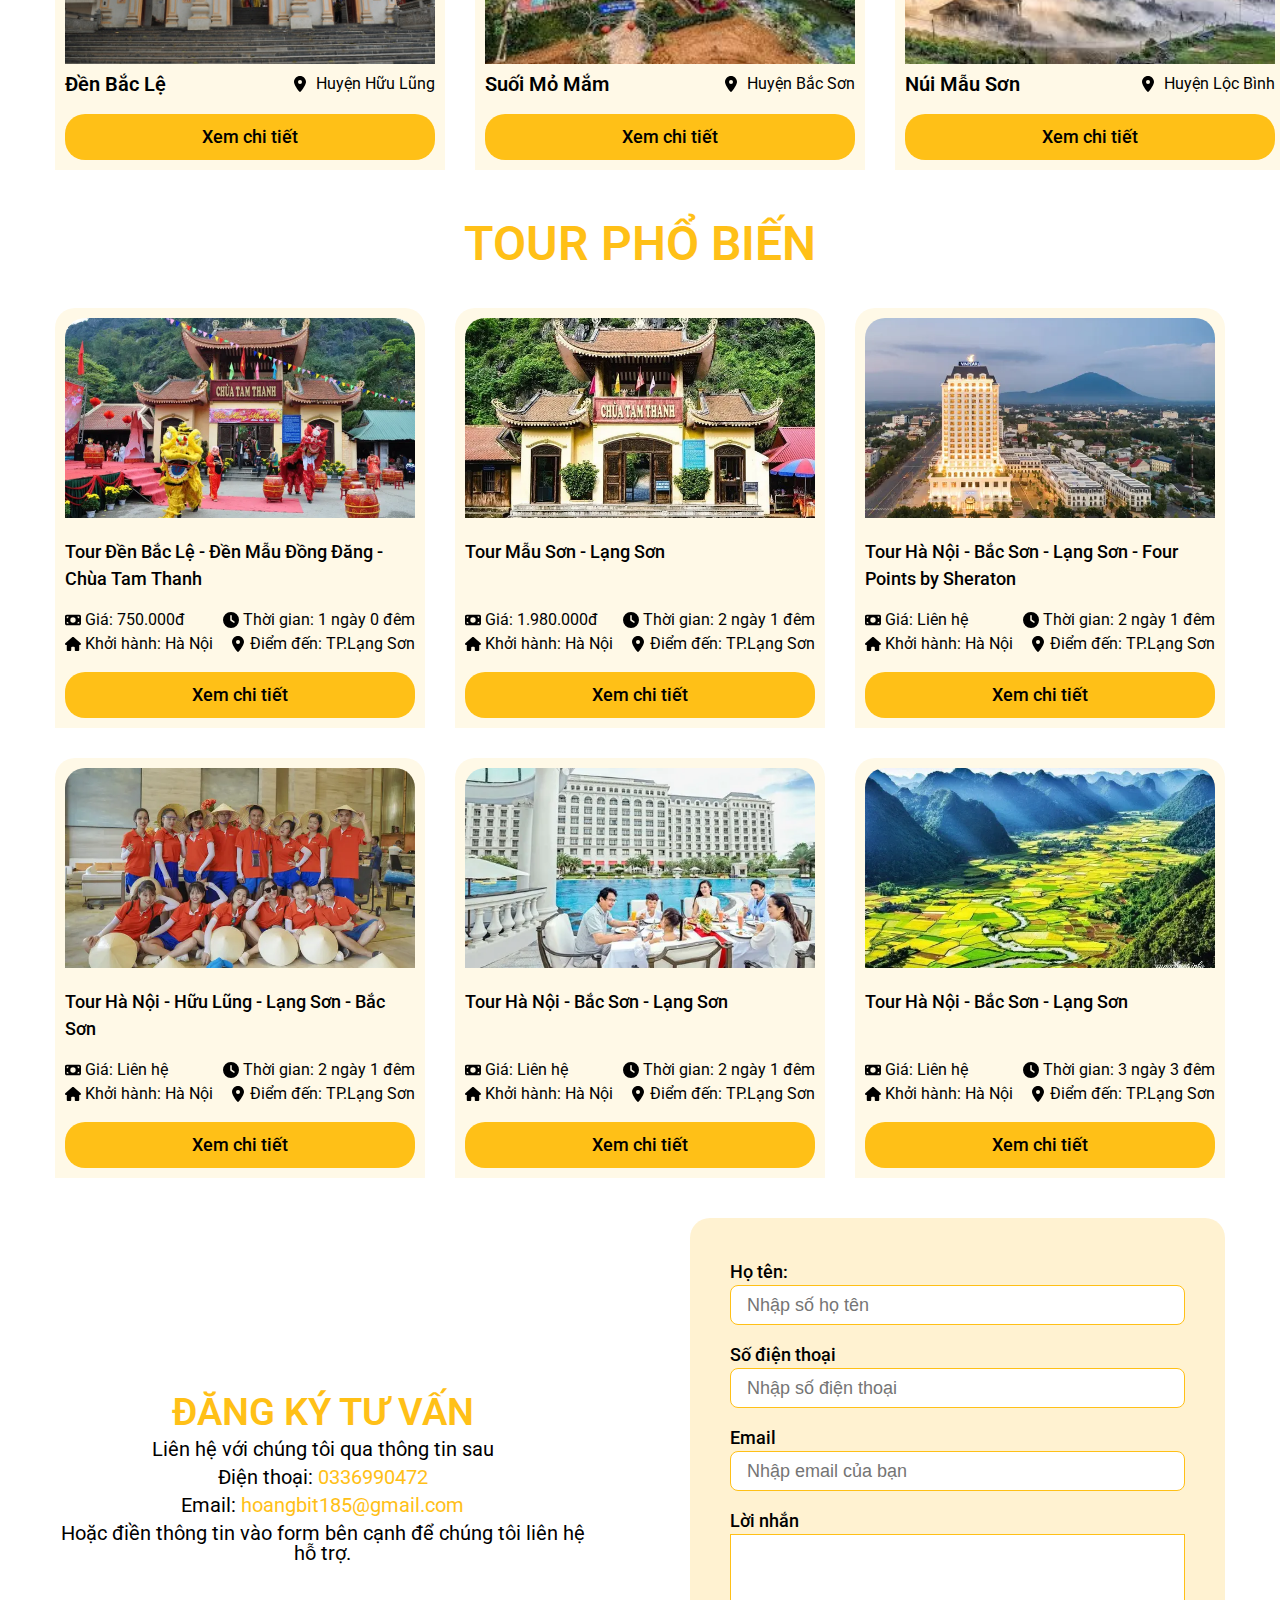
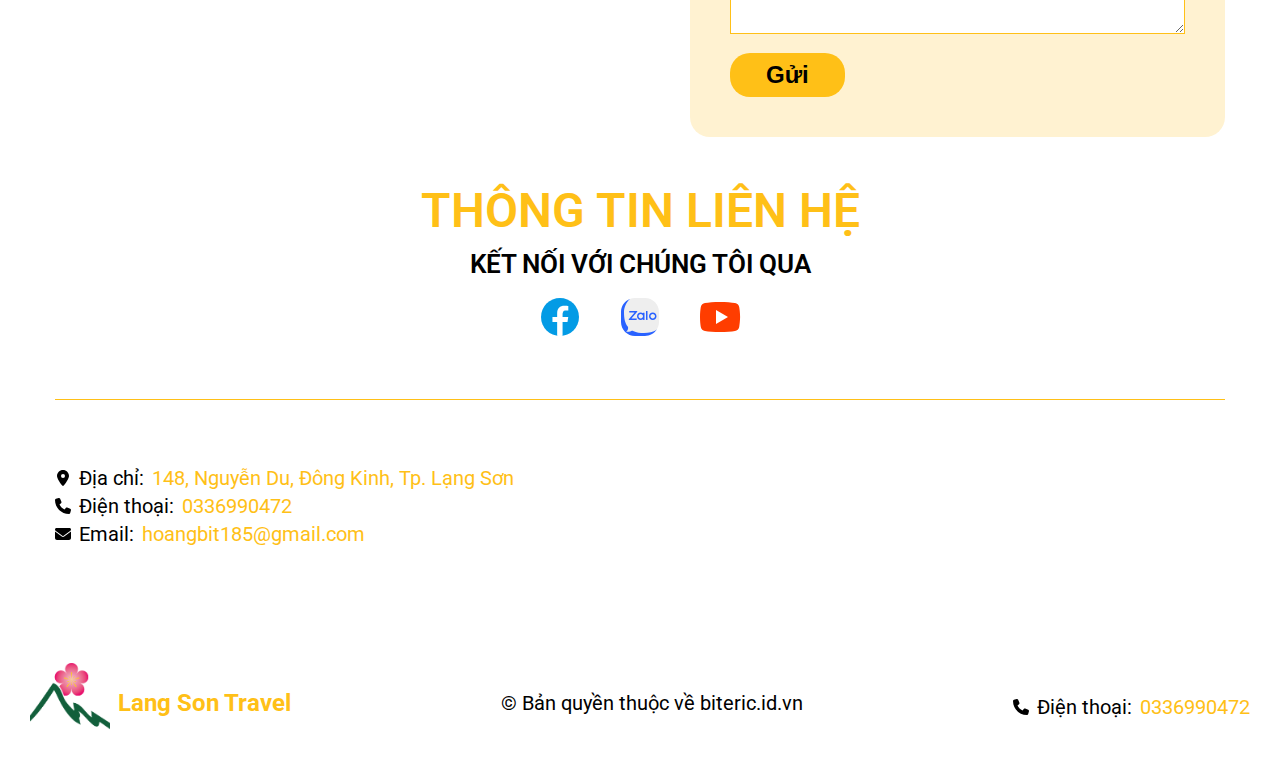
==== commit d4da2237: "cap nhat lai" ====
--- a/index.html
+++ b/index.html
@@ -579,7 +579,7 @@
                                 <a href="./tour.html">
                                     <h3 class="tour__item-name">
                                         Tour Hà Nội - Bắc Sơn - Lạng Sơn -
-                                        Vinpearl
+                                        Four Points by Sheraton
                                     </h3>
                                 </a>
                                 <div class="tour__item-info">
--- a/assets/css/style.css
+++ b/assets/css/style.css
@@ -398,6 +398,7 @@
     font-size: 1.8rem;
     opacity: 0;
     visibility: hidden;
+    border-radius: 20px;
     transition: all 0.3s ease-in-out;
     transform: translate(-50%, -50%);
     background-color: var(--main-color);
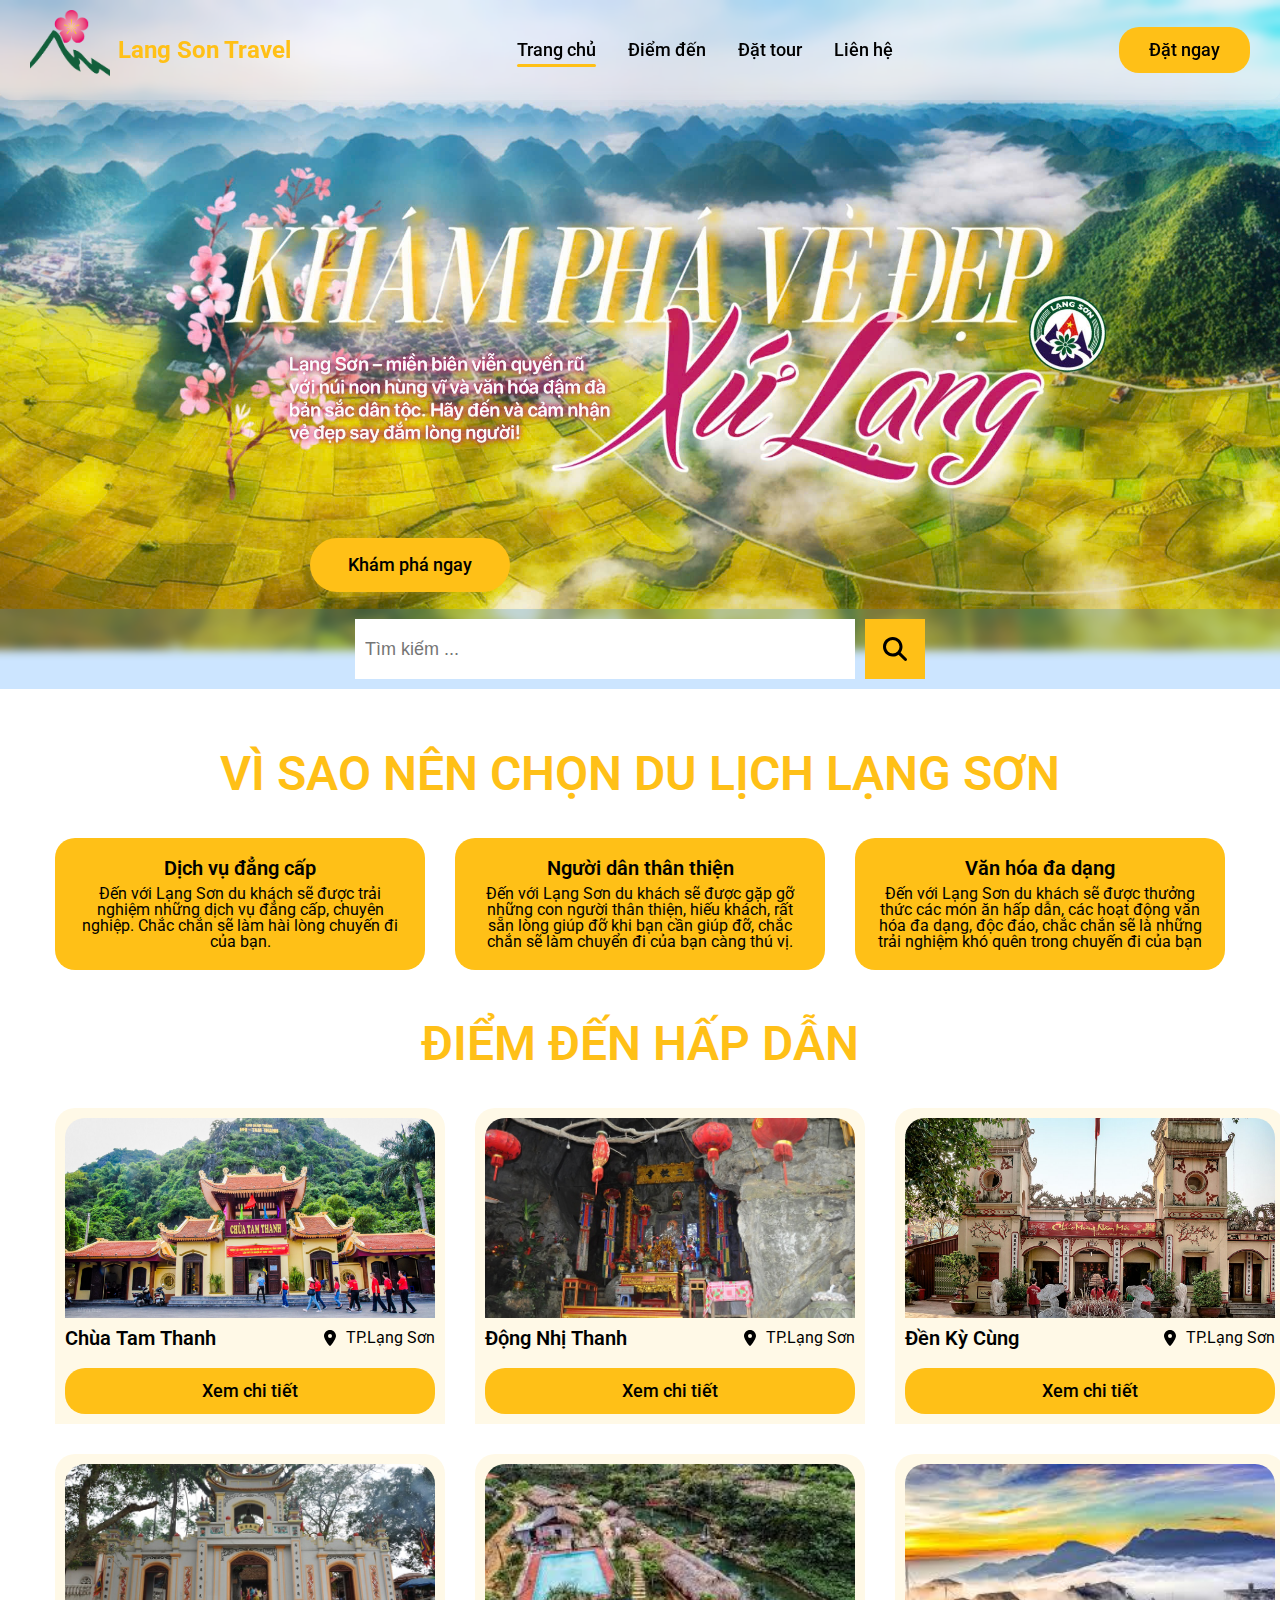
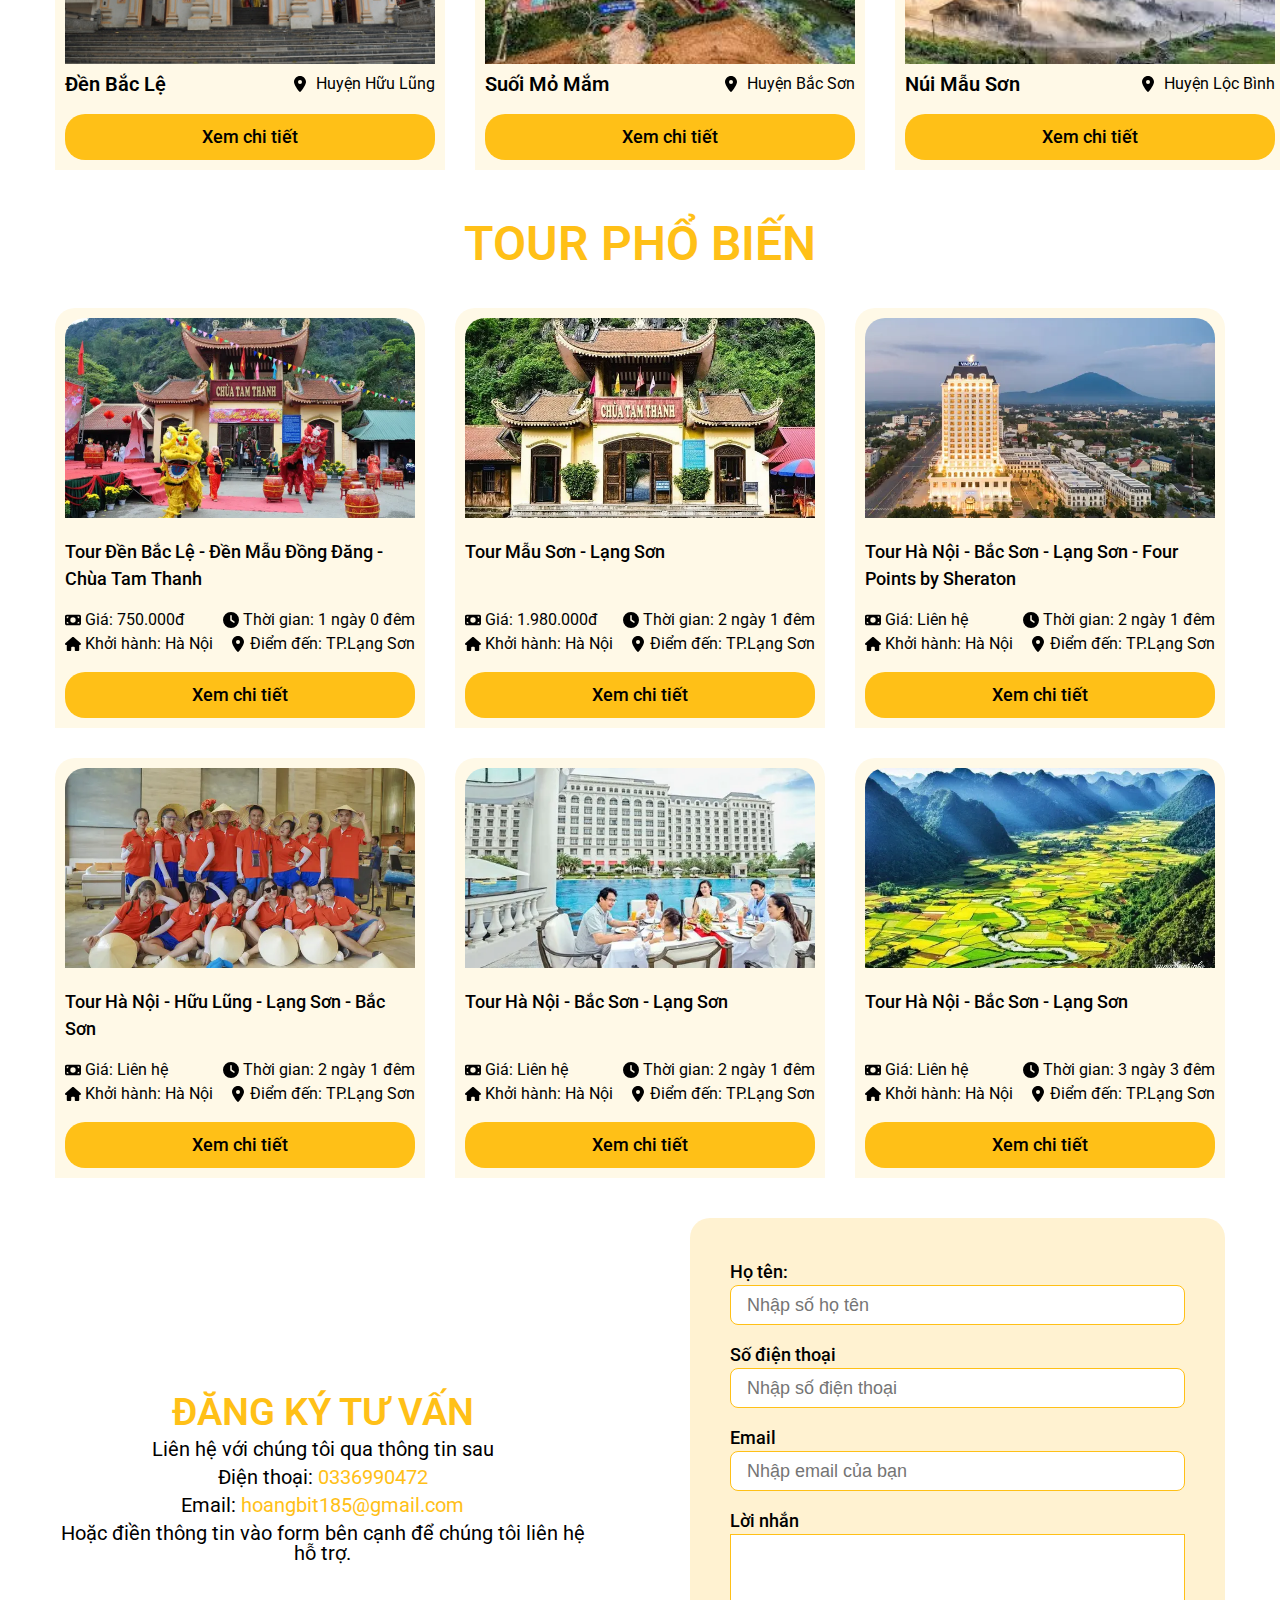
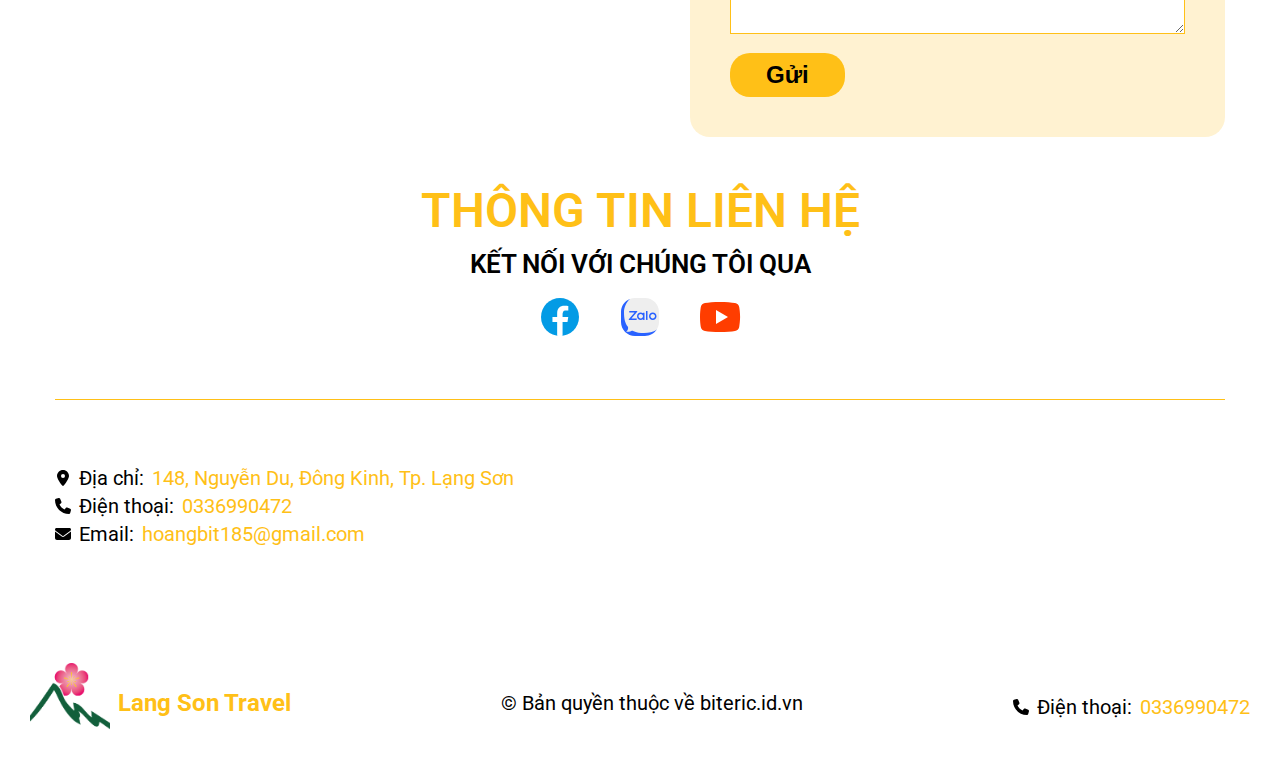
==== commit c71555af: "cap nhat them code" ====
--- a/index.html
+++ b/index.html
@@ -149,10 +149,10 @@
             <!-- Hero -->
             <section class="hero" id="hero">
                 <div class="hero__content">
-                    <h2 class="hero__title">Khám phá vẻ đẹp của Lạng Sơn</h2>
+                    <!-- <h2 class="hero__title">Khám phá vẻ đẹp của Lạng Sơn</h2>
                     <p class="hero__desc">
                         Cùng nhau khám phá những vẻ đẹp bình dị của Lạng Sơn
-                    </p>
+                    </p> -->
                     <a href="#place" class="btn hero__btn">Khám phá ngay</a>
                 </div>
                 <div class="search__wrap">
@@ -442,7 +442,7 @@
                                             alt=""
                                             class="tour__item-img"
                                         />
-                                        <a href="#!" class="tour__item-cta">
+                                        <a href="./tour.html" class="tour__item-cta">
                                             Đặt tour
                                         </a>
                                     </div>
@@ -507,7 +507,7 @@
                                             alt=""
                                             class="tour__item-img"
                                         />
-                                        <a href="#!" class="tour__item-cta">
+                                        <a href="./tour.html" class="tour__item-cta">
                                             Đặt tour
                                         </a>
                                     </div>
@@ -571,7 +571,7 @@
                                             alt=""
                                             class="tour__item-img"
                                         />
-                                        <a href="#!" class="tour__item-cta">
+                                        <a href="./tour.html" class="tour__item-cta">
                                             Đặt tour
                                         </a>
                                     </div>
@@ -636,7 +636,7 @@
                                             alt=""
                                             class="tour__item-img"
                                         />
-                                        <a href="#!" class="tour__item-cta">
+                                        <a href="./tour.html" class="tour__item-cta">
                                             Đặt tour
                                         </a>
                                     </div>
@@ -701,7 +701,7 @@
                                             alt=""
                                             class="tour__item-img"
                                         />
-                                        <a href="#!" class="tour__item-cta">
+                                        <a href="./tour.html" class="tour__item-cta">
                                             Đặt tour
                                         </a>
                                     </div>
@@ -765,7 +765,7 @@
                                             alt=""
                                             class="tour__item-img"
                                         />
-                                        <a href="#!" class="tour__item-cta">
+                                        <a href="./tour.html" class="tour__item-cta">
                                             Đặt tour
                                         </a>
                                     </div>
--- a/assets/css/style.css
+++ b/assets/css/style.css
@@ -139,13 +139,13 @@
     height: 650px;
     background-repeat: no-repeat;
     background-size: cover;
-    background-image: url("../img/banner.png");
+    background-image: url("../img/banner.jpg");
 }
 
 .hero__content {
     position: absolute;
-    top: 50%;
-    left: 50%;
+    top: 85%;
+    left: 32%;
     transform: translate(-50%, -50%);
     text-align: center;
 }
@@ -165,7 +165,7 @@
 }
 
 .hero__btn {
-    margin: 0 auto;
+    width: 200px;
     padding: 18px 0;
     max-width: 200px;
     margin-top: 24px;
@@ -179,7 +179,7 @@
     width: 100%;
     padding: 10px 24px;
     position: absolute;
-    bottom: -5%;
+    bottom: -6%;
     left: 50%;
     transform: translateX(-50%);
     display: flex;
@@ -681,8 +681,8 @@
 .modal__overlay {
     position: fixed;
     inset: 0;
+    display: none;
     background-color: rgba(0, 0, 0, 0.1);
-    display: none;
 }
 
 .modal__inner {
